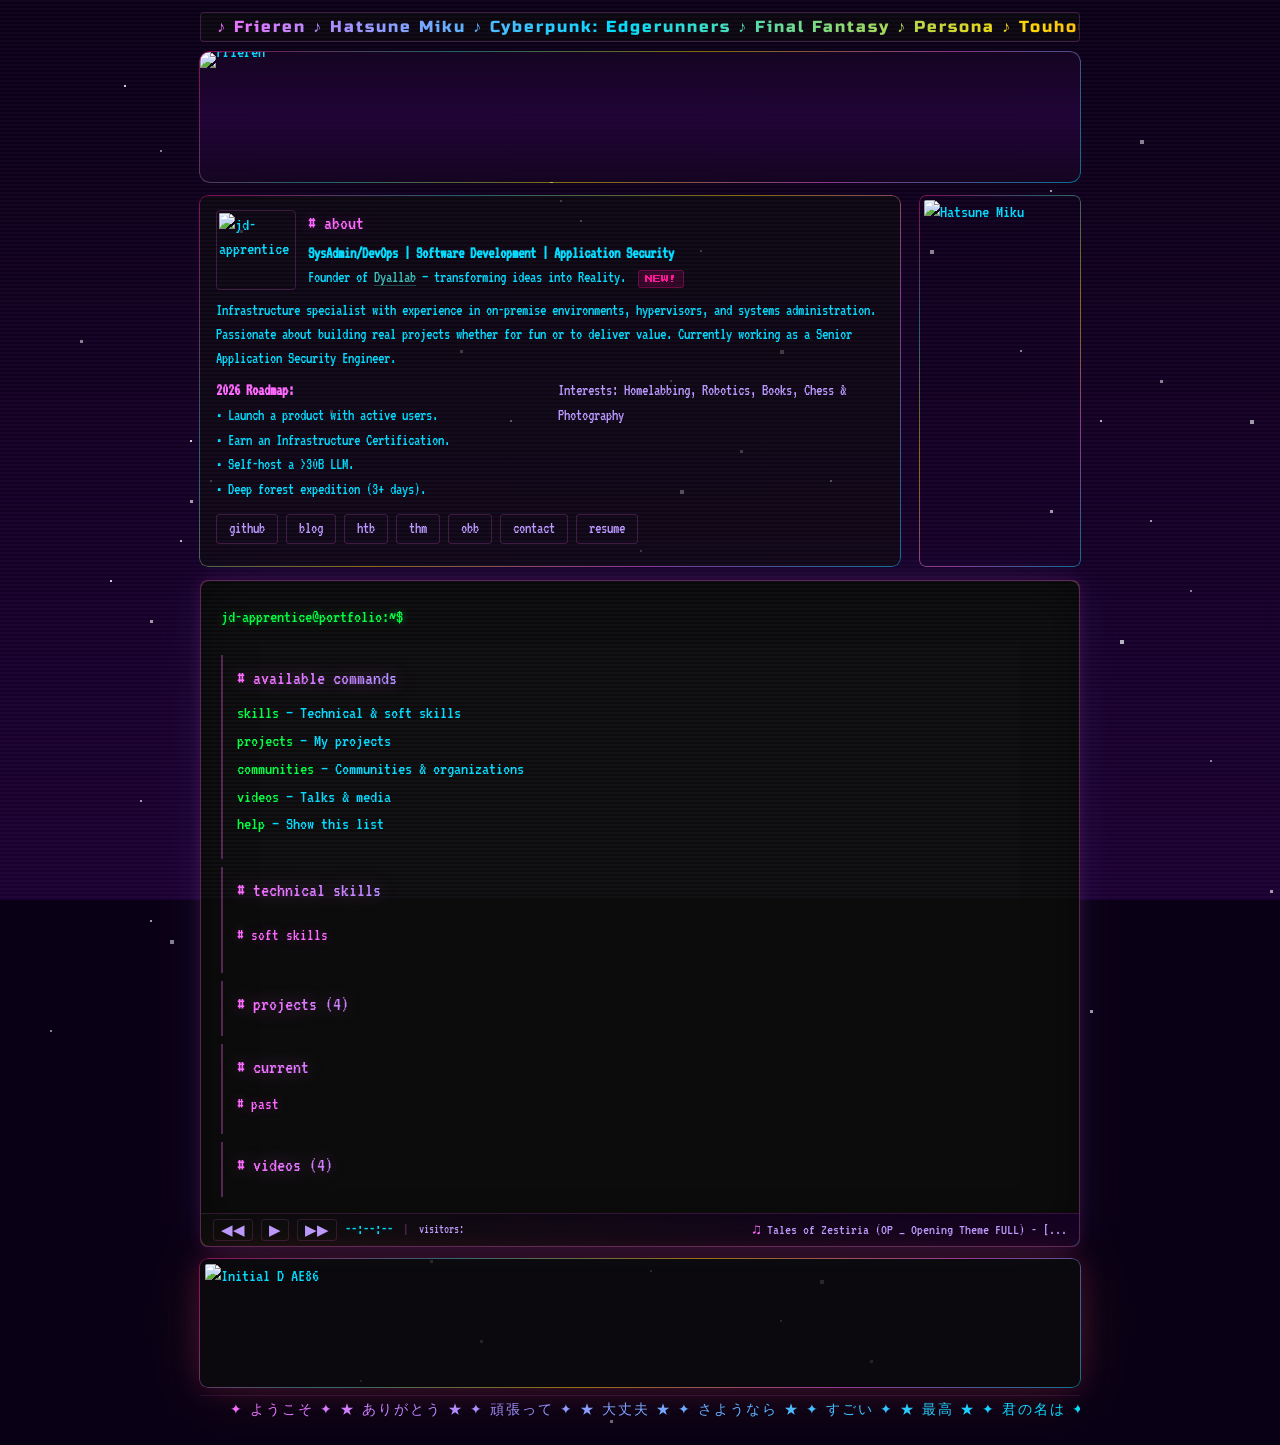
==== index.html @ f9188c9f "Update project statuses and icons in index.html" ====
<!doctype html>
<html lang="en">
    <head>
        <meta charset="UTF-8" />
        <meta name="viewport" content="width=device-width, initial-scale=1.0" />
        <meta
            name="description"
            content="From La Plata, Argentina. In the field of infraestructure and automation, building day by day useful and interesting things either for fun and professionally. I am currently working with devops culture. Homelabs, linux, finance, chess and anime."
        />
        <meta
            name="keywords"
            content="jd-apprentice, jonathan dyallo, devops, sre, homelab, pentesting"
        />
        <meta name="author" content="jd-apprentice" />
        <meta
            property="og:title"
            content="jd-apprentice - homelab enthusiast"
        />
        <meta
            property="og:description"
            content="From La Plata, Argentina. In the field of infraestructure and automation, building day by day useful and interesting things either for fun and professionally."
        />
        <meta
            property="og:image"
            content="https://avatars.githubusercontent.com/u/68082746?s=400&u=91d9f39e5c3715d8b3ef4bce134a346bbbe95150&v=4"
        />
        <meta property="og:url" content="https://jonathan.com.ar/" />
        <meta property="og:type" content="website" />
        <title>jd-apprentice@portfolio:~$ ★ 90s ANIME TERMINAL ★</title>
        <link
            href="https://fonts.googleapis.com/css2?family=VT323&family=Russo+One&family=Press+Start+2P&display=swap"
            rel="stylesheet"
        />
        <script
            defer
            src="https://unpkg.com/alpinejs@3.x.x/dist/cdn.min.js"
        ></script>
        <style>
            /* ═══════════════════════════════════════════════════
       90s ANIME TERMINAL — DESIGN TOKENS & RESET
       ═══════════════════════════════════════════════════ */
            :root {
                --bg-deep: #0a0015;
                --bg-mid: #150025;
                --bg-term: #0c0c0c;
                --cyan: #00ddff;
                --pink: #ff69ff;
                --gold: #ffd700;
                --teal: #39c5bb;
                --hotpink: #ff1493;
                --green: #00ff41;
                --soft-purple: #bb99ff;
                --light: #f0e6ff;
                --neon-shadow:
                    0 0 10px rgba(0, 221, 255, 0.15),
                    0 0 30px rgba(255, 105, 255, 0.08);
                --border-neon: 1px solid rgba(255, 105, 255, 0.25);
            }

            *,
            *::before,
            *::after {
                box-sizing: border-box;
                margin: 0;
                padding: 0;
            }

            /* ═══════════════════════════════════════════════════
       BODY — Deep space gradient + 90s cursor
       ═══════════════════════════════════════════════════ */
            body {
                background: var(--bg-deep);
                color: var(--cyan);
                font-family: "VT323", "Courier New", monospace;
                font-size: 18px;
                line-height: 1.35;
                min-height: 100vh;
                display: flex;
                flex-direction: column;
                align-items: center;
                padding: 12px 16px 20px;
                overflow-x: hidden;
                text-rendering: optimizeSpeed;
                cursor: auto;
            }

            /* ═══════════════════════════════════════════════════
       STARFIELD — 3 layers of twinkling stars
       Uses box-shadow technique + CSS animation
       ═══════════════════════════════════════════════════ */
            .bg-stars {
                position: fixed;
                inset: 0;
                z-index: 0;
                pointer-events: none;
                background: linear-gradient(
                    180deg,
                    #0a0015 0%,
                    #120020 40%,
                    #1a0030 100%
                );
            }

            .star-layer {
                position: absolute;
                inset: 0;
                will-change: transform;
            }

            #stars {
                width: 2px;
                height: 2px;
                background: transparent;
                box-shadow:
                    124px 85px rgba(255, 255, 255, 0.8),
                    580px 220px rgba(255, 255, 255, 0.6),
                    940px 140px rgba(255, 255, 255, 0.7),
                    210px 480px rgba(255, 255, 255, 0.5),
                    760px 610px rgba(255, 255, 255, 0.6),
                    340px 780px rgba(255, 255, 255, 0.7),
                    1020px 350px rgba(255, 255, 255, 0.5),
                    150px 920px rgba(255, 255, 255, 0.6),
                    620px 1050px rgba(255, 255, 255, 0.7),
                    880px 890px rgba(255, 255, 255, 0.5),
                    440px 170px rgba(255, 255, 255, 0.8),
                    1150px 520px rgba(255, 255, 255, 0.6),
                    290px 650px rgba(255, 255, 255, 0.7),
                    700px 250px rgba(255, 255, 255, 0.5),
                    510px 420px rgba(255, 255, 255, 0.8),
                    400px 1120px rgba(255, 255, 255, 0.5),
                    960px 730px rgba(255, 255, 255, 0.6),
                    180px 540px rgba(255, 255, 255, 0.7),
                    670px 380px rgba(255, 255, 255, 0.5),
                    1050px 190px rgba(255, 255, 255, 0.6),
                    830px 480px rgba(255, 255, 255, 0.7),
                    260px 100px rgba(255, 255, 255, 0.5),
                    1300px 310px rgba(255, 255, 255, 0.8),
                    50px 1030px rgba(255, 255, 255, 0.5),
                    780px 1320px rgba(255, 255, 255, 0.6),
                    430px 750px rgba(255, 255, 255, 0.7),
                    1190px 590px rgba(255, 255, 255, 0.5),
                    540px 960px rgba(255, 255, 255, 0.6),
                    910px 120px rgba(255, 255, 255, 0.7),
                    360px 1380px rgba(255, 255, 255, 0.5),
                    1450px 240px rgba(255, 255, 255, 0.6),
                    110px 580px rgba(255, 255, 255, 0.8),
                    990px 850px rgba(255, 255, 255, 0.5),
                    650px 1270px rgba(255, 255, 255, 0.6),
                    460px 310px rgba(255, 255, 255, 0.7),
                    720px 1160px rgba(255, 255, 255, 0.5),
                    1380px 430px rgba(255, 255, 255, 0.6),
                    190px 440px rgba(255, 255, 255, 0.8),
                    1210px 760px rgba(255, 255, 255, 0.5),
                    310px 1240px rgba(255, 255, 255, 0.7),
                    810px 640px rgba(255, 255, 255, 0.6),
                    160px 150px rgba(255, 255, 255, 0.5),
                    1520px 500px rgba(255, 255, 255, 0.7),
                    560px 200px rgba(255, 255, 255, 0.5),
                    140px 800px rgba(255, 255, 255, 0.6),
                    1100px 420px rgba(255, 255, 255, 0.7),
                    640px 550px rgba(255, 255, 255, 0.5),
                    370px 1450px rgba(255, 255, 255, 0.6),
                    1780px 320px rgba(255, 255, 255, 0.5),
                    1630px 610px rgba(255, 255, 255, 0.6);
                animation: twinkle1 6s ease-in-out infinite alternate;
            }

            #stars2 {
                width: 3px;
                height: 3px;
                background: transparent;
                box-shadow:
                    460px 350px rgba(255, 255, 255, 0.5),
                    890px 120px rgba(255, 255, 255, 0.4),
                    150px 620px rgba(255, 255, 255, 0.6),
                    740px 450px rgba(255, 255, 255, 0.5),
                    1280px 280px rgba(255, 255, 255, 0.4),
                    390px 880px rgba(255, 255, 255, 0.5),
                    1050px 510px rgba(255, 255, 255, 0.6),
                    220px 1080px rgba(255, 255, 255, 0.4),
                    680px 960px rgba(255, 255, 255, 0.5),
                    550px 180px rgba(255, 255, 255, 0.6),
                    1350px 650px rgba(255, 255, 255, 0.4),
                    80px 340px rgba(255, 255, 255, 0.5),
                    430px 1260px rgba(255, 255, 255, 0.6),
                    970px 830px rgba(255, 255, 255, 0.4),
                    740px 1180px rgba(255, 255, 255, 0.5),
                    190px 500px rgba(255, 255, 255, 0.6),
                    520px 720px rgba(255, 255, 255, 0.4),
                    1160px 380px rgba(255, 255, 255, 0.5),
                    310px 1540px rgba(255, 255, 255, 0.6),
                    690px 1640px rgba(255, 255, 255, 0.4),
                    870px 1360px rgba(255, 255, 255, 0.5),
                    1270px 890px rgba(255, 255, 255, 0.6),
                    240px 230px rgba(255, 255, 255, 0.4),
                    1410px 720px rgba(255, 255, 255, 0.5),
                    1090px 1010px rgba(255, 255, 255, 0.6),
                    610px 1420px rgba(255, 255, 255, 0.4),
                    330px 410px rgba(255, 255, 255, 0.5),
                    1570px 180px rgba(255, 255, 255, 0.6),
                    1020px 680px rgba(255, 255, 255, 0.4),
                    480px 1340px rgba(255, 255, 255, 0.5);
                animation: twinkle2 8s ease-in-out infinite alternate;
            }

            #stars3 {
                width: 4px;
                height: 4px;
                background: transparent;
                box-shadow:
                    680px 490px rgba(255, 255, 255, 0.7),
                    250px 820px rgba(255, 255, 255, 0.6),
                    930px 250px rgba(255, 255, 255, 0.5),
                    1120px 640px rgba(255, 255, 255, 0.7),
                    380px 1150px rgba(255, 255, 255, 0.6),
                    780px 350px rgba(255, 255, 255, 0.5),
                    560px 750px rgba(255, 255, 255, 0.7),
                    1250px 420px rgba(255, 255, 255, 0.6),
                    170px 940px rgba(255, 255, 255, 0.5),
                    1440px 680px rgba(255, 255, 255, 0.7),
                    500px 140px rgba(255, 255, 255, 0.6),
                    1060px 920px rgba(255, 255, 255, 0.5),
                    330px 1640px rgba(255, 255, 255, 0.7),
                    820px 1280px rgba(255, 255, 255, 0.6),
                    1360px 540px rgba(255, 255, 255, 0.5),
                    440px 640px rgba(255, 255, 255, 0.7),
                    1650px 280px rgba(255, 255, 255, 0.6),
                    1140px 140px rgba(255, 255, 255, 0.5),
                    720px 1070px rgba(255, 255, 255, 0.7),
                    980px 1520px rgba(255, 255, 255, 0.6);
                animation: twinkle3 4s ease-in-out infinite alternate;
            }

            @keyframes twinkle1 {
                0% {
                    opacity: 0.5;
                }
                50% {
                    opacity: 0.9;
                }
                100% {
                    opacity: 0.6;
                }
            }
            @keyframes twinkle2 {
                0% {
                    opacity: 0.4;
                }
                40% {
                    opacity: 1;
                }
                100% {
                    opacity: 0.5;
                }
            }
            @keyframes twinkle3 {
                0% {
                    opacity: 0.6;
                }
                60% {
                    opacity: 0.3;
                }
                100% {
                    opacity: 0.9;
                }
            }

            /* ═══════════════════════════════════════════════════
       SCANLINES overlay (kept from original, purple-tinted)
       ═══════════════════════════════════════════════════ */
            body::after {
                content: "";
                position: fixed;
                inset: 0;
                background: repeating-linear-gradient(
                    0deg,
                    transparent,
                    transparent 2px,
                    rgba(187, 153, 255, 0.035) 2px,
                    rgba(187, 153, 255, 0.035) 4px
                );
                pointer-events: none;
                z-index: 999;
            }

            /* CRT flicker (kept) */
            @keyframes flicker {
                0% {
                    opacity: 0.97;
                }
                5% {
                    opacity: 1;
                }
                10% {
                    opacity: 0.98;
                }
                15% {
                    opacity: 1;
                }
                20% {
                    opacity: 0.97;
                }
                50% {
                    opacity: 1;
                }
                80% {
                    opacity: 0.98;
                }
                90% {
                    opacity: 1;
                }
                100% {
                    opacity: 0.97;
                }
            }

            /* ═══════════════════════════════════════════════════
       RETRO CONSTRUCTION BANNER
       ═══════════════════════════════════════════════════ */
            .construction-banner {
                position: relative;
                z-index: 10;
                width: 100%;
                max-width: 880px;
                margin: 0 auto 8px;
                padding: 8px 16px;
                background: repeating-linear-gradient(
                    45deg,
                    #111 0px,
                    #111 10px,
                    #ffd700 10px,
                    #ffd700 20px
                );
                text-align: center;
                border: 2px solid #ff1493;
                border-radius: 4px;
                font-family: "Press Start 2P", monospace;
                font-size: 10px;
                color: #fff;
                text-shadow: 0 0 8px rgba(255, 255, 255, 0.6);
                letter-spacing: 4px;
                box-shadow: 0 0 20px rgba(255, 20, 147, 0.3);
                overflow: hidden;
            }
            .construction-banner span {
                display: inline-block;
                animation: bannerPulse 1.5s ease-in-out infinite;
            }
            .construction-banner .spinner {
                display: inline-block;
                animation: spin 2s linear infinite;
                margin-right: 4px;
            }
            @keyframes spin {
                to {
                    transform: rotate(360deg);
                }
            }
            @keyframes bannerPulse {
                0%,
                100% {
                    opacity: 1;
                }
                50% {
                    opacity: 0.7;
                }
            }

            /* ═══════════════════════════════════════════════════
       MARQUEE — CSS scrolling text (no deprecated marquee tag)
       ═══════════════════════════════════════════════════ */
            .marquee-wrap {
                position: relative;
                z-index: 10;
                width: 100%;
                max-width: 880px;
                margin: 0 auto 10px;
                overflow: hidden;
                background: rgba(12, 12, 12, 0.6);
                border: 1px solid rgba(255, 105, 255, 0.2);
                border-radius: 4px;
                padding: 4px 0;
                height: 30px;
                display: flex;
                align-items: center;
            }
            .marquee-track {
                display: flex;
                white-space: nowrap;
                animation: marqueeScroll 35s linear infinite;
            }
            .marquee-track:hover {
                animation-play-state: paused;
            }
            .marquee-text {
                padding: 0 16px;
                font-family: "Russo One", sans-serif;
                font-size: 16px;
                letter-spacing: 2px;
                background: linear-gradient(
                    90deg,
                    #ff69ff,
                    #00ddff,
                    #ffd700,
                    #ff1493,
                    #39c5bb,
                    #ff69ff
                );
                background-size: 200% auto;
                -webkit-background-clip: text;
                -webkit-text-fill-color: transparent;
                background-clip: text;
                animation: rainbowShift 6s linear infinite;
            }
            @keyframes marqueeScroll {
                0% {
                    transform: translateX(0);
                }
                100% {
                    transform: translateX(-50%);
                }
            }
            @keyframes rainbowShift {
                to {
                    background-position: 200% center;
                }
            }

            /* ═══════════════════════════════════════════════════
       TERMINAL WRAPPER — flex row with character sidebars
       ═══════════════════════════════════════════════════ */
            .terminal-wrapper {
                position: relative;
                z-index: 10;
                display: flex;
                justify-content: center;
                align-items: flex-start;
                gap: 16px;
                width: 100%;
                max-width: 1200px;
                margin: 0 auto;
            }

            /* ── Character side decorations ── */
            .char-side {
                flex: 0 0 auto;
                display: flex;
                flex-direction: column;
                align-items: center;
                gap: 8px;
                padding-top: 50px;
                width: 130px;
            }
            .char-frame {
                border: 2px solid transparent;
                border-image: linear-gradient(135deg, #ff1493, #ffd700, #39c5bb)
                    1;
                padding: 4px;
                background: rgba(12, 12, 12, 0.85);
                box-shadow:
                    0 0 24px rgba(255, 105, 255, 0.25),
                    0 0 60px rgba(0, 221, 255, 0.1);
                border-radius: 4px;
                transition: box-shadow 0.4s ease;
            }
            .char-frame:hover {
                box-shadow:
                    0 0 40px rgba(255, 105, 255, 0.45),
                    0 0 80px rgba(0, 221, 255, 0.2);
            }
            .char-frame img {
                display: block;
                width: 120px;
                height: auto;
                image-rendering: pixelated;
            }
            .char-label {
                color: var(--soft-purple);
                font-family: "Press Start 2P", monospace;
                font-size: 8px;
                text-align: center;
                text-shadow: 0 0 10px rgba(187, 153, 255, 0.4);
                letter-spacing: 1px;
            }

            /* ═══════════════════════════════════════════════════
       BIG RETRO BANNER — inspired by sammwy.com
       ═══════════════════════════════════════════════════ */
            .big-banner {
                position: relative;
                z-index: 10;
                width: 100%;
                max-width: 880px;
                margin: 0 auto 14px;
                border-radius: 10px;
                padding: 0;
            }
            .big-banner::before {
                content: "";
                position: absolute;
                inset: -1px;
                border-radius: 11px;
                padding: 1px;
                background: linear-gradient(
                    135deg,
                    #ff1493,
                    #39c5bb,
                    #ffd700,
                    #ff69ff,
                    #00ddff
                );
                -webkit-mask:
                    linear-gradient(#fff 0 0) content-box,
                    linear-gradient(#fff 0 0);
                -webkit-mask-composite: xor;
                mask-composite: exclude;
                pointer-events: none;
                z-index: 998;
                opacity: 0.5;
            }
            .banner-inner {
                background: linear-gradient(
                    180deg,
                    #0f001a 0%,
                    #1a0030 50%,
                    #0f001a 100%
                );
                border-radius: 9px;
                padding: 0;
                overflow: hidden;
                position: relative;
                line-height: 0;
            }
            .banner-inner::before {
                content: "";
                position: absolute;
                inset: 0;
                background: repeating-linear-gradient(
                    0deg,
                    transparent,
                    transparent 2px,
                    rgba(255, 105, 255, 0.03) 2px,
                    rgba(255, 105, 255, 0.03) 4px
                );
                pointer-events: none;
                z-index: 1;
            }
            .banner-frieren {
                display: block;
                width: 100%;
                height: 130px;
                object-fit: cover;
                object-position: center 75%;
                image-rendering: pixelated;
            }

            /* ═══════════════════════════════════════════════════
       ABOUT + MIKU REGION — flex layout outside terminal
       ═══════════════════════════════════════════════════ */
            .about-region {
                position: relative;
                z-index: 10;
                display: flex;
                gap: 20px;
                width: 100%;
                max-width: 880px;
                margin: 0 auto 14px;
                align-items: stretch;
            }
            .about-content {
                flex: 1;
                min-width: 0;
                background: rgba(12, 12, 12, 0.6);
                border-radius: 8px;
                padding: 14px 16px;
                display: flex;
                flex-direction: column;
                gap: 8px;
                position: relative;
            }
            .about-content::before {
                content: "";
                position: absolute;
                inset: -1px;
                border-radius: 9px;
                padding: 1px;
                background: linear-gradient(
                    135deg,
                    #ff1493,
                    #39c5bb,
                    #ffd700,
                    #ff69ff,
                    #00ddff
                );
                -webkit-mask:
                    linear-gradient(#fff 0 0) content-box,
                    linear-gradient(#fff 0 0);
                -webkit-mask-composite: xor;
                mask-composite: exclude;
                pointer-events: none;
                z-index: 998;
                opacity: 0.5;
            }
            .about-header-inline {
                display: flex;
                gap: 12px;
                align-items: flex-start;
            }
            .about-avatar {
                flex-shrink: 0;
                border-radius: 4px;
                border: 1px solid rgba(255, 105, 255, 0.2);
                padding: 2px;
                image-rendering: pixelated;
            }
            .about-text-block {
                flex: 1;
                min-width: 0;
            }
            .about-heading {
                color: var(--pink);
                font-size: 20px;
                margin-bottom: 4px;
                text-shadow: 0 0 12px rgba(255, 105, 255, 0.3);
            }
            .about-sub {
                color: var(--cyan);
                line-height: 1.5;
                font-size: 16px;
            }
            .about-bio {
                color: var(--cyan);
                line-height: 1.5;
                font-size: 16px;
            }
            .about-row {
                display: flex;
                gap: 16px;
                flex-wrap: wrap;
            }
            .about-roadmap {
                flex: 1;
                min-width: 180px;
                color: var(--cyan);
                line-height: 1.55;
                font-size: 16px;
            }
            .about-interests {
                flex: 1;
                min-width: 180px;
                color: var(--soft-purple);
                line-height: 1.55;
                font-size: 16px;
            }
            .about-miku-card {
                flex: 0 0 auto;
                width: 160px;
                display: flex;
                align-items: stretch;
            }
            .miku-frame-inner {
                width: 100%;
                padding: 4px;
                background: transparent;
                border-radius: 6px;
                position: relative;
                display: flex;
            }
            .miku-frame-inner::before {
                content: "";
                position: absolute;
                inset: -1px;
                border-radius: 7px;
                padding: 1px;
                background: linear-gradient(
                    135deg,
                    #ff1493,
                    #39c5bb,
                    #ffd700,
                    #ff69ff,
                    #00ddff
                );
                -webkit-mask:
                    linear-gradient(#fff 0 0) content-box,
                    linear-gradient(#fff 0 0);
                -webkit-mask-composite: xor;
                mask-composite: exclude;
                pointer-events: none;
                z-index: 998;
                opacity: 0.5;
            }
            .miku-frame-inner img {
                display: block;
                width: 100%;
                height: 100%;
                object-fit: cover;
                image-rendering: pixelated;
                border-radius: 2px;
            }

            /* ═══════════════════════════════════════════════════
       TERMINAL WINDOW — retro app frame with neon glow
       ═══════════════════════════════════════════════════ */
            .terminal {
                width: 100%;
                max-width: 880px;
                max-height: min(92vh, 760px);
                background: var(--bg-term);
                border: 1px solid rgba(255, 105, 255, 0.3);
                border-radius: 8px;
                overflow: hidden;
                display: flex;
                flex-direction: column;
                box-shadow:
                    0 0 15px rgba(255, 20, 147, 0.15),
                    0 0 40px rgba(0, 221, 255, 0.08),
                    0 0 80px rgba(255, 105, 255, 0.05),
                    inset 0 0 50px rgba(0, 0, 0, 0.5),
                    inset 0 0 2px rgba(255, 105, 255, 0.1);
                animation: flicker 6s infinite;
                position: relative;
            }
            /* Multicolored inner border glow */
            .terminal::before {
                content: "";
                position: absolute;
                inset: -1px;
                border-radius: 9px;
                padding: 1px;
                background: linear-gradient(
                    135deg,
                    #ff1493,
                    #39c5bb,
                    #ffd700,
                    #ff69ff,
                    #00ddff
                );
                -webkit-mask:
                    linear-gradient(#fff 0 0) content-box,
                    linear-gradient(#fff 0 0);
                -webkit-mask-composite: xor;
                mask-composite: exclude;
                pointer-events: none;
                z-index: 998;
                opacity: 0.5;
            }

            /* ═══════════════════════════════════════════════════
       TITLE BAR — Rainbow gradient + colored dots
       ═══════════════════════════════════════════════════ */
            .titlebar {
                background: linear-gradient(
                    90deg,
                    #ff1493,
                    #d435a0,
                    #39c5bb,
                    #ffd700
                );
                padding: 5px 12px;
                display: flex;
                align-items: center;
                gap: 10px;
                border-bottom: 1px solid rgba(255, 255, 255, 0.15);
                flex-shrink: 0;
                user-select: none;
                min-height: 32px;
            }
            .titlebar-dots {
                display: flex;
                gap: 6px;
            }
            .titlebar-dot {
                width: 10px;
                height: 10px;
                border-radius: 50%;
                border: 1px solid rgba(255, 255, 255, 0.3);
            }
            .titlebar-dot.red {
                background: #ff3b30;
                border-color: #ff6b6b;
                box-shadow: 0 0 4px rgba(255, 59, 48, 0.6);
            }
            .titlebar-dot.yellow {
                background: #ffd700;
                border-color: #fff176;
                box-shadow: 0 0 4px rgba(255, 215, 0, 0.6);
            }
            .titlebar-dot.green {
                background: #34c759;
                border-color: #69db7c;
                box-shadow: 0 0 4px rgba(52, 199, 89, 0.6);
            }
            .titlebar-text {
                flex: 1;
                font-family: "Russo One", sans-serif;
                font-size: 14px;
                letter-spacing: 1px;
                color: transparent;
                background: linear-gradient(
                    90deg,
                    #fff,
                    #fff176,
                    #fff,
                    #e0e0ff
                );
                background-size: 200% auto;
                -webkit-background-clip: text;
                -webkit-text-fill-color: transparent;
                background-clip: text;
                animation: rainbowShift 4s linear infinite;
                overflow: hidden;
                white-space: nowrap;
                text-overflow: ellipsis;
            }

            /* ═══════════════════════════════════════════════════
       SCREEN — scrollable content area
       ═══════════════════════════════════════════════════ */
            .screen {
                flex: 1;
                overflow-y: auto;
                padding: 18px 20px 12px;
                scrollbar-width: thin;
                scrollbar-color: rgba(255, 105, 255, 0.2) transparent;
            }
            .screen::-webkit-scrollbar {
                width: 6px;
            }
            .screen::-webkit-scrollbar-track {
                background: transparent;
            }
            .screen::-webkit-scrollbar-thumb {
                background: rgba(255, 105, 255, 0.25);
                border-radius: 3px;
            }

            /* ═══════════════════════════════════════════════════
       TYPOGRAPHY — neon colors throughout
       ═══════════════════════════════════════════════════ */
            a {
                color: var(--teal);
                text-decoration: underline;
                text-underline-offset: 3px;
                text-decoration-color: rgba(57, 197, 187, 0.3);
                transition:
                    color 0.15s,
                    text-decoration-color 0.15s;
            }
            a:hover {
                color: var(--cyan);
                text-decoration-color: var(--cyan);
            }

            /* ── PROMPT ── */
            .prompt-line {
                display: flex;
                align-items: center;
                gap: 4px;
                color: var(--soft-purple);
                font-size: 18px;
                margin: 6px 0;
            }
            .prompt-line .prompt {
                color: var(--green);
                text-shadow: 0 0 8px rgba(0, 255, 65, 0.4);
            }
            .prompt-line .cmd {
                color: var(--cyan);
            }
            .terminal-input {
                flex: 1;
                background: transparent;
                border: none;
                outline: none;
                color: var(--cyan);
                font-family: inherit;
                font-size: inherit;
                line-height: inherit;
                padding: 0;
                margin: 0;
                caret-color: var(--cyan);
                min-width: 20px;
            }
            .terminal-input::selection {
                background: rgba(0, 221, 255, 0.3);
                color: var(--light);
            }

            /* ═══════════════════════════════════════════════════
       COMMANDS GRID
       ═══════════════════════════════════════════════════ */
            .cmd-grid {
                display: grid;
                grid-template-columns: repeat(auto-fill, minmax(200px, 1fr));
                gap: 6px;
                margin: 10px 0 16px;
            }
            .cmd-btn {
                background: transparent;
                border: 1px solid rgba(255, 105, 255, 0.15);
                color: var(--soft-purple);
                font-family: inherit;
                font-size: 17px;
                padding: 6px 12px;
                text-align: left;
                cursor: pointer;
                transition:
                    background 0.15s,
                    color 0.15s,
                    border-color 0.15s,
                    box-shadow 0.15s;
                border-radius: 3px;
            }
            .cmd-btn:hover,
            .cmd-btn.active {
                background: rgba(255, 105, 255, 0.08);
                color: var(--cyan);
                border-color: rgba(0, 221, 255, 0.4);
                box-shadow: 0 0 12px rgba(0, 221, 255, 0.1);
            }
            .cmd-btn .prompt {
                color: var(--green);
            }
            .cmd-btn .name {
                color: var(--pink);
            }

            /* ═══════════════════════════════════════════════════
       SECTION OUTPUT
       ═══════════════════════════════════════════════════ */
            .output {
                margin: 8px 0 4px;
                padding: 10px 14px;
                border-left: 2px solid rgba(255, 105, 255, 0.3);
            }
            .output-title {
                color: var(--pink);
                font-size: 20px;
                margin-bottom: 8px;
                text-shadow: 0 0 12px rgba(255, 105, 255, 0.3);
            }
            .output-text {
                color: var(--cyan);
                line-height: 1.55;
                margin-bottom: 10px;
            }

            /* ── persistent about header ── */
            .about-header {
                display: flex;
                gap: 16px;
                align-items: flex-start;
                margin-bottom: 4px;
            }
            .about-body {
                flex: 1;
                min-width: 0;
            }
            .about-body .output-title {
                margin-top: 0;
            }
            .about-body .output-text {
                margin-bottom: 0;
            }

            /* ── profile pic ── */
            .profile-pic {
                flex-shrink: 0;
                border: 1px solid rgba(255, 105, 255, 0.25);
                border-radius: 4px;
                padding: 3px;
                box-shadow: 0 0 15px rgba(255, 105, 255, 0.15);
            }
            .profile-pic img {
                display: block;
                width: 96px;
                height: 96px;
                border-radius: 2px;
                image-rendering: pixelated;
            }

            /* ── 90s retro divider ── */
            .separator {
                height: 1px;
                background: linear-gradient(
                    90deg,
                    transparent,
                    var(--pink),
                    var(--cyan),
                    var(--gold),
                    var(--pink),
                    transparent
                );
                margin: 14px 0 8px;
                border: none;
            }
            /* Additional thick retro divider for extra 90s feel */
            .divider-90s {
                height: 4px;
                background: linear-gradient(
                    90deg,
                    var(--hotpink),
                    var(--teal),
                    var(--gold),
                    var(--hotpink)
                );
                margin: 16px 0 10px;
                border: none;
                border-radius: 2px;
                box-shadow: 0 0 10px rgba(255, 20, 147, 0.2);
            }

            /* ── skills tags ── */
            .skill-tags {
                display: flex;
                flex-wrap: wrap;
                gap: 6px;
                margin: 8px 0;
            }
            .skill-tag {
                border: 1px solid rgba(0, 221, 255, 0.2);
                padding: 2px 10px;
                color: var(--cyan);
                font-size: 16px;
                border-radius: 3px;
                transition:
                    border-color 0.2s,
                    box-shadow 0.2s;
            }
            .skill-tag:hover {
                border-color: var(--pink);
                box-shadow: 0 0 10px rgba(255, 105, 255, 0.15);
            }

            /* ── project rows ── */
            .project-row {
                display: flex;
                align-items: center;
                justify-content: space-between;
                gap: 10px;
                padding: 6px 10px;
                border-bottom: 1px solid rgba(255, 105, 255, 0.08);
                transition: background 0.12s;
                text-decoration: none;
            }
            .project-row:hover {
                background: rgba(0, 221, 255, 0.05);
            }
            .project-row:last-child {
                border-bottom: none;
            }
            .project-row .idx {
                color: rgba(255, 105, 255, 0.4);
                min-width: 28px;
            }
            .project-row .pname {
                color: var(--teal);
                flex: 1;
            }
            .project-row .plink {
                color: var(--soft-purple);
                font-size: 15px;
            }
            .project-row:hover .plink {
                color: var(--gold);
            }

            /* ── video rows ── */
            .video-row {
                display: block;
                padding: 6px 10px;
                border-bottom: 1px solid rgba(255, 105, 255, 0.08);
                text-decoration: none;
                transition: background 0.12s;
            }
            .video-row:hover {
                background: rgba(0, 221, 255, 0.05);
            }
            .video-row .vtitle {
                color: var(--teal);
            }
            .video-row .vsource {
                color: var(--soft-purple);
                font-size: 15px;
                margin-left: 6px;
            }

            /* ── social links ── */
            .social-links {
                display: flex;
                flex-wrap: wrap;
                gap: 8px;
                margin: 8px 0;
            }
            .social-link {
                display: inline-block;
                border: 1px solid rgba(255, 105, 255, 0.2);
                padding: 3px 12px;
                color: var(--soft-purple);
                text-decoration: none;
                border-radius: 3px;
                font-size: 16px;
                transition:
                    background 0.15s,
                    color 0.15s,
                    border-color 0.15s,
                    box-shadow 0.15s;
            }
            .social-link:hover {
                background: rgba(255, 105, 255, 0.1);
                color: var(--cyan);
                border-color: rgba(0, 221, 255, 0.4);
                box-shadow: 0 0 12px rgba(0, 221, 255, 0.1);
            }

            /* ═══════════════════════════════════════════════════
       90s RETRO DECORATIONS
       ═══════════════════════════════════════════════════ */

            /* ── BLINK (classic blink) ── */
            .blink {
                animation: blinkAnim 1s step-end infinite;
            }
            @keyframes blinkAnim {
                50% {
                    opacity: 0;
                }
            }

            /* ── RAINBOW GLOW headings ── */
            .rainbow-heading {
                background: linear-gradient(
                    90deg,
                    var(--pink),
                    var(--cyan),
                    var(--gold),
                    var(--hotpink),
                    var(--teal),
                    var(--pink)
                );
                background-size: 300% auto;
                -webkit-background-clip: text;
                -webkit-text-fill-color: transparent;
                background-clip: text;
                animation: rainbowShift 4s linear infinite;
                text-shadow: none;
                filter: drop-shadow(0 0 8px rgba(255, 105, 255, 0.3));
            }

            /* ── NEW! badge ── */
            .badge-new {
                display: inline-block;
                font-family: "Press Start 2P", monospace;
                font-size: 8px;
                color: var(--hotpink);
                background: rgba(255, 20, 147, 0.12);
                padding: 2px 6px;
                border-radius: 3px;
                margin-left: 6px;
                vertical-align: middle;
                animation: blinkAnim 1s step-end infinite;
                border: 1px solid rgba(255, 20, 147, 0.3);
                text-shadow: 0 0 8px rgba(255, 20, 147, 0.4);
            }

            /* ── Spinning globe ── */
            .globe-spin {
                display: inline-block;
                animation: spin 3s linear infinite;
                font-size: 16px;
            }

            /* ── Retro footer badge ── */
            .badge-90s {
                display: inline-block;
                font-family: "Press Start 2P", monospace;
                font-size: 7px;
                padding: 3px 8px;
                border: 1px solid rgba(255, 105, 255, 0.3);
                border-radius: 3px;
                color: var(--soft-purple);
                background: rgba(12, 12, 12, 0.5);
                letter-spacing: 0.5px;
            }

            /* ═══════════════════════════════════════════════════
               ANIME QUOTES CAROUSEL
               ═══════════════════════════════════════════════════ */
            .quote-marquee {
                position: relative;
                z-index: 10;
                width: 100%;
                max-width: 880px;
                margin: 8px auto 0;
                overflow: hidden;
                padding: 6px 0;
                border-top: 1px solid rgba(255, 105, 255, 0.1);
                height: 30px;
                display: flex;
                align-items: center;
            }
            .quote-track {
                display: flex;
                white-space: nowrap;
                animation: marqueeScroll 50s linear infinite;
            }
            .quote-track:hover {
                animation-play-state: paused;
            }
            .quote-text {
                padding: 0 30px;
                font-family: "Russo One", sans-serif;
                font-size: 14px;
                letter-spacing: 2px;
                background: linear-gradient(
                    90deg,
                    #ff69ff,
                    #00ddff,
                    #ffd700,
                    #ff69ff
                );
                background-size: 200% auto;
                -webkit-background-clip: text;
                -webkit-text-fill-color: transparent;
                background-clip: text;
                animation: rainbowShift 5s linear infinite;
            }

            /* ═══════════════════════════════════════════════════
       LUCY BOTTOM BANNER
       ═══════════════════════════════════════════════════ */
            .char-bottom-area {
                position: relative;
                z-index: 10;
                width: 100%;
                max-width: 880px;
                margin: 12px auto 0;
            }
            .char-bottom-frame {
                display: flex;
                justify-content: center;
                align-items: center;
                gap: 14px;
                padding: 5px;
                background: rgba(12, 12, 12, 0.8);
                box-shadow:
                    0 0 30px rgba(255, 20, 147, 0.2),
                    0 0 60px rgba(255, 215, 0, 0.1);
                width: 100%;
                min-height: 72px;
                border-radius: 8px;
                position: relative;
            }
            .char-bottom-frame::before {
                content: "";
                position: absolute;
                inset: -1px;
                border-radius: 9px;
                padding: 1px;
                background: linear-gradient(
                    135deg,
                    #ff1493,
                    #39c5bb,
                    #ffd700,
                    #ff69ff,
                    #00ddff
                );
                -webkit-mask:
                    linear-gradient(#fff 0 0) content-box,
                    linear-gradient(#fff 0 0);
                -webkit-mask-composite: xor;
                mask-composite: exclude;
                pointer-events: none;
                z-index: 998;
                opacity: 0.5;
            }
            .char-bottom-frame img {
                display: block;
                width: 100%;
                height: 118px;
                object-fit: cover;
                object-position: center 72%;
                image-rendering: pixelated;
                border-radius: 2px;
            }
            .char-bottom-frame .globe-spin {
                font-size: 34px;
            }

            /* ═══════════════════════════════════════════════════
       FOOTER BADGE ROW
       ═══════════════════════════════════════════════════ */
            .footer-badges {
                position: relative;
                z-index: 10;
                display: flex;
                flex-wrap: wrap;
                justify-content: center;
                gap: 8px;
                margin: 14px auto 0;
                max-width: 880px;
            }

            /* ═══════════════════════════════════════════════════
       STATUS BAR — audio player + extras
       ═══════════════════════════════════════════════════ */
            .statusbar {
                flex-shrink: 0;
                background: linear-gradient(
                    90deg,
                    rgba(12, 12, 12, 0.98),
                    rgba(20, 0, 35, 0.98)
                );
                border-top: 1px solid rgba(255, 105, 255, 0.15);
                padding: 5px 12px;
                display: flex;
                align-items: center;
                justify-content: space-between;
                gap: 8px;
                font-size: 15px;
                color: var(--soft-purple);
            }
            .statusbar audio {
                display: none;
            }
            .statusbar-left {
                display: flex;
                align-items: center;
                gap: 10px;
            }
            .statusbar-center {
                display: flex;
                align-items: center;
                gap: 10px;
                font-size: 14px;
            }
            .statusbar-center .sep {
                color: rgba(255, 105, 255, 0.3);
            }
            .statusbar-right {
                flex: 1;
                min-width: 0;
                display: flex;
                justify-content: flex-end;
            }
            .statusbar-controls {
                display: flex;
                align-items: center;
                gap: 8px;
            }
            .statusbar-btn {
                background: none;
                border: 1px solid rgba(255, 105, 255, 0.15);
                color: var(--soft-purple);
                font-family: inherit;
                font-size: 15px;
                padding: 1px 7px;
                cursor: pointer;
                transition:
                    background 0.15s,
                    color 0.15s,
                    border-color 0.15s;
                border-radius: 3px;
            }
            .statusbar-btn:hover {
                background: rgba(255, 105, 255, 0.12);
                color: var(--cyan);
                border-color: rgba(0, 221, 255, 0.3);
            }
            .statusbar-song {
                color: var(--soft-purple);
                overflow: hidden;
                white-space: nowrap;
                text-overflow: ellipsis;
                text-align: right;
            }
            .statusbar-song .now-playing {
                color: var(--pink);
            }
            .statusbar-icon {
                width: auto;
                height: 32px;
                image-rendering: pixelated;
                border-radius: 3px;
                opacity: 0.85;
            }
            .clock-display {
                font-family: "VT323", monospace;
                color: var(--cyan);
                text-shadow: 0 0 6px rgba(0, 221, 255, 0.3);
                font-size: 16px;
            }
            .visitor-counter-label {
                color: var(--soft-purple);
                font-size: 13px;
            }

            /* ═══════════════════════════════════════════════════
       TRANSITIONS
       ═══════════════════════════════════════════════════ */
            .fade-enter {
                animation: fadeIn 0.25s ease-out;
            }
            @keyframes fadeIn {
                from {
                    opacity: 0;
                    transform: translateY(4px);
                }
                to {
                    opacity: 1;
                    transform: translateY(0);
                }
            }

            /* ═══════════════════════════════════════════════════
       RESPONSIVE
       ═══════════════════════════════════════════════════ */
            @media (max-width: 900px) {
                .char-side {
                    display: none;
                }
            }
            @media (max-width: 640px) {
                body {
                    padding: 0;
                }
                .marquee-wrap {
                    border-radius: 0;
                    height: 26px;
                }
                .marquee-text {
                    font-size: 13px;
                }
                .terminal {
                    max-width: 100%;
                    max-height: 100vh;
                    border-radius: 0;
                    border: none;
                }
                .terminal::before {
                    display: none;
                }
                .screen {
                    padding: 14px 14px 10px;
                }
                .about-header {
                    flex-direction: column;
                    align-items: center;
                    text-align: center;
                }
                .profile-pic img {
                    width: 72px;
                    height: 72px;
                }
                .cmd-grid {
                    grid-template-columns: 1fr 1fr;
                }
                .statusbar {
                    font-size: 13px;
                    padding: 4px 8px;
                    flex-wrap: wrap;
                    gap: 4px;
                }
                .statusbar-center {
                    font-size: 12px;
                }
                .titlebar-text {
                    font-size: 12px;
                }
                .prompt-line {
                    font-size: 16px;
                }
                .about-region {
                    flex-direction: column;
                    gap: 12px;
                }
                .about-miku-card {
                    width: 100%;
                    max-width: 280px;
                    margin: 0 auto;
                }
                .about-row {
                    flex-direction: column;
                    gap: 8px;
                }
                .about-header-inline {
                    flex-direction: column;
                    align-items: center;
                    text-align: center;
                }
                .char-bottom-area {
                    margin-top: 8px;
                }
                .char-bottom-frame {
                    padding: 4px;
                    gap: 8px;
                    min-height: 52px;
                }
                .char-bottom-frame img {
                    height: 68px;
                }
                .footer-badges {
                    gap: 4px;
                }
                .badge-90s {
                    font-size: 6px;
                    padding: 2px 5px;
                }
                .quote-carousel {
                    font-size: 10px;
                    padding: 4px 0;
                }
            }
        </style>
    </head>

    <body>
        <!-- ═══ STARFIELD LAYERS ═══ -->
        <div class="bg-stars">
            <div class="star-layer" id="stars"></div>
            <div class="star-layer" id="stars2"></div>
            <div class="star-layer" id="stars3"></div>
        </div>

        <!-- ═══ MARQUEE ═══ -->
        <div class="marquee-wrap">
            <div class="marquee-track">
                <span class="marquee-text"
                    >♪ Frieren ♪ Hatsune Miku ♪ Cyberpunk: Edgerunners ♪ Final
                    Fantasy ♪ Persona ♪ Touhou ♪ Pokemon ♪</span
                >
                <span class="marquee-text"
                    >♪ Frieren ♪ Hatsune Miku ♪ Initial D ♪ Final Fantasy ♪
                    Persona ♪ Touhou ♪ Pokemon ♪</span
                >
            </div>
        </div>

        <!-- ═══ BIG RETRO BANNER (full-bleed Frieren) ═══ -->
        <div class="big-banner">
            <div class="banner-inner">
                <img
                    src="assets/frieren-pixel.gif"
                    alt="Frieren"
                    class="banner-frieren"
                />
            </div>
        </div>

        <!-- ═══ ABOUT + MIKU REGION ═══ -->
        <div class="about-region">
            <div class="about-content">
                <div class="about-header-inline">
                    <img
                        src="https://avatars.githubusercontent.com/u/68082746?s=400&u=91d9f39e5c3715d8b3ef4bce134a346bbbe95150&v=4"
                        alt="jd-apprentice"
                        width="80"
                        height="80"
                        class="about-avatar"
                    />
                    <div class="about-text-block">
                        <div class="about-heading"># about</div>
                        <div class="about-sub">
                            <strong style="color: var(--cyan)"
                                >SysAdmin/DevOps | Software Development |
                                Application Security</strong
                            ><br />
                            Founder of
                            <a
                                href="https://dyallab.com.ar"
                                target="_blank"
                                rel="noopener"
                                >Dyallab</a
                            >
                            — transforming ideas into Reality.
                            <span class="badge-new">NEW!</span>
                        </div>
                    </div>
                </div>
                <div class="about-bio">
                    Infrastructure specialist with experience in on-premise
                    environments, hypervisors, and systems administration.
                    Passionate about building real projects whether for fun or
                    to deliver value. Currently working as a Senior Application
                    Security Engineer.
                </div>
                <div class="about-row">
                    <div class="about-roadmap">
                        <span style="color: var(--pink); font-weight: bold"
                            >2026 Roadmap:</span
                        ><br />
                        • Launch a product with active users.<br />
                        • Earn an Infrastructure Certification.<br />
                        • Self-host a &gt;30B LLM.<br />
                        • Deep forest expedition (3+ days).
                    </div>
                    <div class="about-interests">
                        <span style="color: var(--soft-purple)"
                            >Interests:</span
                        >
                        Homelabbing, Robotics, Books, Chess &amp; Photography
                    </div>
                </div>
                <div class="social-links" style="margin-top: 4px">
                    <a
                        class="social-link"
                        href="https://github.com/jd-apprentice"
                        target="_blank"
                        rel="noopener"
                        >github</a
                    >
                    <a
                        class="social-link"
                        href="https://blog.jonathan.com.ar/"
                        target="_blank"
                        rel="noopener"
                        >blog</a
                    >
                    <a
                        class="social-link"
                        href="https://app.hackthebox.com/users/834305"
                        target="_blank"
                        rel="noopener"
                        >htb</a
                    >
                    <a
                        class="social-link"
                        href="https://tryhackme.com/p/jd.apprentice"
                        target="_blank"
                        rel="noopener"
                        >thm</a
                    >
                    <a
                        class="social-link"
                        href="https://www.openbugbounty.org/researchers/dyallo/"
                        target="_blank"
                        rel="noopener"
                        >obb</a
                    >
                    <a
                        class="social-link"
                        href="mailto:contacto@jonathan.com.ar"
                        >contact</a
                    >
                    <a
                        class="social-link"
                        href="./assets/Resume.pdf"
                        target="_blank"
                        rel="noopener"
                        >resume</a
                    >
                </div>
            </div>
            <div class="about-miku-card">
                <div class="miku-frame-inner">
                    <img src="assets/miku-v2.gif" alt="Hatsune Miku" />
                </div>
            </div>
        </div>

        <!-- ═══ TERMINAL ═══ -->
        <div class="terminal">
            <!-- ─── SCREEN ─── -->
            <div
                class="screen"
                x-data="portfolio()"
                @click="focusInput($event)"
            >
                <!-- PROMPT (always visible) -->
                <div class="prompt-line">
                    <span class="prompt">jd-apprentice@portfolio:~$</span>
                    <input
                        class="terminal-input"
                        type="text"
                        x-model="commandInput"
                        @keydown.enter="handleCommand"
                        @keydown="handleKeydown"
                        x-ref="terminalInput"
                        autocomplete="off"
                        spellcheck="false"
                    />
                </div>

                <!-- COMMAND BUTTONS -->
                <div class="cmd-grid">
                    <template
                        x-for="cmd in ['skills','projects','communities','videos','help']"
                        :key="cmd"
                    >
                        <button
                            class="cmd-btn"
                            :class="{ active: activeSection === cmd }"
                            @click="runCommand(cmd)"
                            x-text="'$ ' + cmd"
                        ></button>
                    </template>
                </div>

                <!-- ─── HELP ─── -->
                <div
                    class="output fade-enter"
                    x-show="activeSection === 'help' || !activeSection"
                >
                    <div class="output-title rainbow-heading">
                        # available commands
                    </div>
                    <div class="output-text">
                        <span style="color: var(--green)">skills</span> —
                        Technical &amp; soft skills<br />
                        <span style="color: var(--green)">projects</span> — My
                        projects<br />
                        <span style="color: var(--green)">communities</span> —
                        Communities &amp; organizations<br />
                        <span style="color: var(--green)">videos</span> — Talks
                        &amp; media<br />
                        <span style="color: var(--green)">help</span> — Show
                        this list<br />
                    </div>
                </div>

                <!-- ─── SKILLS ─── -->
                <div
                    class="output fade-enter"
                    x-show="activeSection === 'skills'"
                >
                    <div class="output-title rainbow-heading">
                        # technical skills
                    </div>
                    <div class="skill-tags">
                        <template x-for="skill in skills" :key="skill">
                            <span class="skill-tag" x-text="skill"></span>
                        </template>
                    </div>
                    <div
                        class="output-title"
                        style="font-size: 17px; margin-top: 12px"
                    >
                        # soft skills
                    </div>
                    <div class="skill-tags">
                        <template x-for="skill in softSkills" :key="skill">
                            <span class="skill-tag" x-text="skill"></span>
                        </template>
                    </div>
                </div>

                <!-- ─── PROJECTS ─── -->
                <div
                    class="output fade-enter"
                    x-show="activeSection === 'projects'"
                >
                    <div class="output-title rainbow-heading">
                        # projects (4)
                    </div>
                    <div>
                        <template
                            x-for="(project, index) in projects"
                            :key="project.name"
                        >
                            <a
                                class="project-row"
                                :href="project.url"
                                target="_blank"
                                rel="noopener"
                            >
                                <span
                                    class="idx"
                                    x-text="String(index + 1).padStart(2, '0')"
                                ></span>
                                <span class="pname">
                                    <span x-text="project.name"></span>
                                    <span
                                        style="
                                            color: var(--soft-purple);
                                            font-size: 15px;
                                        "
                                        x-text="'(' + project.desc + ')'"
                                    ></span>
                                </span>
                                <span
                                    class="plink"
                                    x-text="project.statusIcon + ' ' + project.status"
                                ></span>
                            </a>
                        </template>
                    </div>
                </div>

                <!-- ─── COMMUNITIES ─── -->
                <div
                    class="output fade-enter"
                    x-show="activeSection === 'communities'"
                >
                    <div class="output-title rainbow-heading"># current</div>
                    <div>
                        <template
                            x-for="org in communities.current"
                            :key="org.name"
                        >
                            <a
                                class="project-row"
                                :href="org.url"
                                target="_blank"
                                rel="noopener"
                            >
                                <span
                                    class="pname"
                                    style="color: var(--teal)"
                                    x-text="org.name"
                                ></span>
                                <span class="plink" x-text="org.role"></span>
                            </a>
                        </template>
                    </div>
                    <div
                        class="output-title"
                        style="font-size: 17px; margin-top: 12px"
                    >
                        # past
                    </div>
                    <div>
                        <template
                            x-for="org in communities.past"
                            :key="org.name"
                        >
                            <a
                                class="project-row"
                                :href="org.url"
                                target="_blank"
                                rel="noopener"
                            >
                                <span
                                    class="pname"
                                    style="color: var(--teal)"
                                    x-text="org.name"
                                ></span>
                                <span class="plink" x-text="org.role"></span>
                            </a>
                        </template>
                    </div>
                </div>

                <!-- ─── VIDEOS ─── -->
                <div
                    class="output fade-enter"
                    x-show="activeSection === 'videos'"
                >
                    <div class="output-title rainbow-heading"># videos (4)</div>
                    <div>
                        <template x-for="video in videos" :key="video.title">
                            <a
                                class="video-row"
                                :href="video.url"
                                target="_blank"
                                rel="noopener"
                            >
                                <span
                                    class="vtitle"
                                    x-text="video.title"
                                ></span>
                                <span class="vsource">↗</span>
                            </a>
                        </template>
                    </div>
                </div>
            </div>
            <!-- /.screen -->

            <!-- ─── STATUS BAR ─── -->
            <div class="statusbar">
                <div class="statusbar-left">
                    <div class="statusbar-controls">
                        <button
                            class="statusbar-btn"
                            id="prevButton"
                            title="Previous"
                        >
                            ◀◀
                        </button>
                        <button
                            class="statusbar-btn"
                            id="playPauseLabel"
                            title="Play/Pause"
                        >
                            ▶
                        </button>
                        <button
                            class="statusbar-btn"
                            id="nextButton"
                            title="Next"
                        >
                            ▶▶
                        </button>
                    </div>
                </div>
                <div class="statusbar-center">
                    <span class="clock-display" data-clock>--:--:--</span>
                    <span class="sep">|</span>
                    <span class="visitor-counter-label">visitors:</span>
                    <span data-visitor-counter></span>
                </div>
                <div class="statusbar-right">
                    <div class="statusbar-song">
                        <span class="now-playing">♫</span>
                        <span id="songName">cynthia_theme.mp3</span>
                    </div>
                </div>
                <audio id="audioPlayer" preload="auto"></audio>
            </div>
        </div>
        <!-- /.terminal -->

        <!-- ═══ LUCY BOTTOM BANNER ═══ -->
        <div class="char-bottom-area">
            <div class="char-bottom-frame">
                <img src="assets/initiald-ae86.gif" alt="Initial D AE86" />
            </div>
        </div>

        <!-- ═══ FOOTER BADGES ═══ -->

        <!-- ═══ ANIME QUOTES MARQUEE ═══ -->
        <div class="quote-marquee">
            <div class="quote-track">
                <span class="quote-text"
                    >✦ ようこそ ✦ ★ ありがとう ★ ✦ 頑張って ✦ ★ 大丈夫 ★ ✦
                    さようなら ★ ✦ すごい ✦ ★ 最高 ★ ✦ 君の名は ✦ ★ 覚悟 ✦ ✦
                    泣くな ✦ ★ 約束だ ★ ✦ 信じろ ✦</span
                >
                <span class="quote-text"
                    >✦ ようこそ ✦ ★ ありがとう ★ ✦ 頑張って ✦ ★ 大丈夫 ★ ✦
                    さようなら ★ ✦ すごい ✦ ★ 最高 ★ ✦ 君の名は ✦ ★ 覚悟 ✦ ✦
                    泣くな ✦ ★ 約束だ ★ ✦ 信じろ ✦</span
                >
            </div>
        </div>

        <!-- ═══ SCRIPTS ═══ -->
        <script src="./index.js" defer></script>
        <script>
            document.addEventListener("alpine:init", () => {
                Alpine.data("portfolio", () => ({
                    // ── state ──
                    activeSection: "",

                    // ── init (focus input without scroll) ──
                    init() {
                        this.$nextTick(() => {
                            this.$refs.terminalInput?.focus({ preventScroll: true });
                        });
                    },
                    projects: [
                        {
                            name: "Mainhost",
                            desc: "High-performance Game Hosting (Minecraft/SAMP)",
                            status: "Live",
                            statusIcon: "\uD83D\uDFE2",
                            url: "https://mainhost.dyallab.com.ar/",
                        },
                        {
                            name: "Dyabox",
                            desc: "Retro Gaming Retail & IT Hardware Solutions",
                            status: "Maintenance",
                            statusIcon: "\uD83D\uDEE0\uFE0F",
                            url: "https://dyabox.dyallab.com.ar/",
                        },
                        {
                            name: "Blog",
                            desc: "Stuff that I made goes here",
                            status: "Live",
                            statusIcon: "\uD83D\uDFE2",
                            url: "https://blog.jonathan.com.ar",
                        },
                        {
                            name: "HenKaiPan",
                            desc: "AppSec Platform",
                            status: "Live",
                            statusIcon: "\uD83D\uDFE2",
                            url: "https://henkaipan.dyallab.com.ar/",
                        },
                    ],
                    communities: {
                        current: [
                            {
                                name: "Cloud Tinkerers",
                                role: "Contributor",
                                url: "https://cloudtinkerers.com/",
                            },
                            {
                                name: "Proxmox Community Scripts",
                                role: "Contributor",
                                url: "https://community-scripts.org/",
                            },
                            {
                                name: "D1stinct",
                                role: "Contributor",
                                url: "https://www.linkedin.com/company/d1stinct/",
                            },
                        ],
                        past: [
                            {
                                name: "RustLang ES",
                                role: "Staff",
                                url: "https://rustlang-es.org/",
                            },
                            {
                                name: "Club DevOps",
                                role: "Staff",
                                url: "https://linktr.ee/clubdevops",
                            },
                            {
                                name: "Frontend Cafe",
                                role: "Mentor",
                                url: "https://frontend.cafe/",
                            },
                            {
                                name: "Sin JR No Hay SR",
                                role: "Mentor",
                                url: "https://linktr.ee/sinjrnohaysr",
                            },
                            {
                                name: "Instituto Web",
                                role: "Mentor",
                                url: "https://www.institutoweb.com.ar/",
                            },
                        ],
                    },
                    skills: [
                        "Linux",
                        "DevOps",
                        "SysAdmin",
                        "SRE",
                        "AppSec",
                        "Networking",
                        "Automation",
                        "Containers",
                        "Orchestration",
                        "Cloudflare",
                        "Monitoring",
                        "Self Hosting",
                        "System Design",
                        "Scripting",
                        "Software Development",
                        "SDLC",
                        "Arm",
                    ],
                    softSkills: [
                        "Problem Solving",
                        "Teamwork",
                        "Communication",
                        "Mentoring",
                        "Client Management",
                        "Critical Thinking",
                        "Conflict Resolution",
                        "Leadership",
                    ],
                    videos: [
                        {
                            title: "Bueno Bonito y Barato Version Open Source [ES]",
                            url: "https://www.youtube.com/watch?v=B9WX3VC9TG4",
                        },
                        {
                            title: "Hack The Box Meetup #17 [ES]",
                            url: "https://youtu.be/zxmCYEddfeU?si=qxtDAdr7eSE8m3XJ&t=4479",
                        },
                        {
                            title: "Ciclo DevOps Ajustado al Software Libre [ES]",
                            url: "https://www.youtube.com/live/AsrxMCzQGOg?si=eo9EjCA87jNl1Fuh&t=14656",
                        },
                        {
                            title: "What is Git and Github? [EN]",
                            url: "https://www.youtube.com/watch?v=yusKpPVGLWg",
                        },
                    ],

                    // ── input state ──
                    commandInput: "",
                    commandHistory: [],
                    historyIndex: -1,

                    // ── methods ──
                    runCommand(cmd) {
                        const valid = [
                            "skills",
                            "projects",
                            "communities",
                            "videos",
                            "help",
                            "clear",
                        ];
                        if (cmd === "clear") {
                            this.activeSection = "";
                        } else if (valid.includes(cmd)) {
                            this.activeSection = cmd;
                        } else {
                            this.activeSection = "help";
                        }
                        this.$nextTick(() => {
                            const input = this.$refs.terminalInput;
                            if (input) input.focus();
                        });
                    },
                    handleCommand() {
                        const cmd = this.commandInput.trim().toLowerCase();
                        if (!cmd) return;
                        this.commandHistory.push(cmd);
                        this.historyIndex = this.commandHistory.length;
                        this.runCommand(cmd);
                        this.commandInput = "";
                    },
                    focusInput(e) {
                        if (
                            e.target.tagName !== "INPUT" &&
                            e.target.tagName !== "BUTTON" &&
                            e.target.tagName !== "A"
                        ) {
                            this.$refs.terminalInput?.focus();
                        }
                    },
                    handleKeydown(e) {
                        if (e.key === "ArrowUp") {
                            e.preventDefault();
                            if (this.historyIndex > 0) {
                                this.historyIndex--;
                                this.commandInput =
                                    this.commandHistory[this.historyIndex];
                            }
                        } else if (e.key === "ArrowDown") {
                            e.preventDefault();
                            if (
                                this.historyIndex <
                                this.commandHistory.length - 1
                            ) {
                                this.historyIndex++;
                                this.commandInput =
                                    this.commandHistory[this.historyIndex];
                            } else {
                                this.historyIndex = this.commandHistory.length;
                                this.commandInput = "";
                            }
                        }
                    },
                }));
            });
        </script>
        <script src="./effects.js" defer></script>
    </body>
</html>
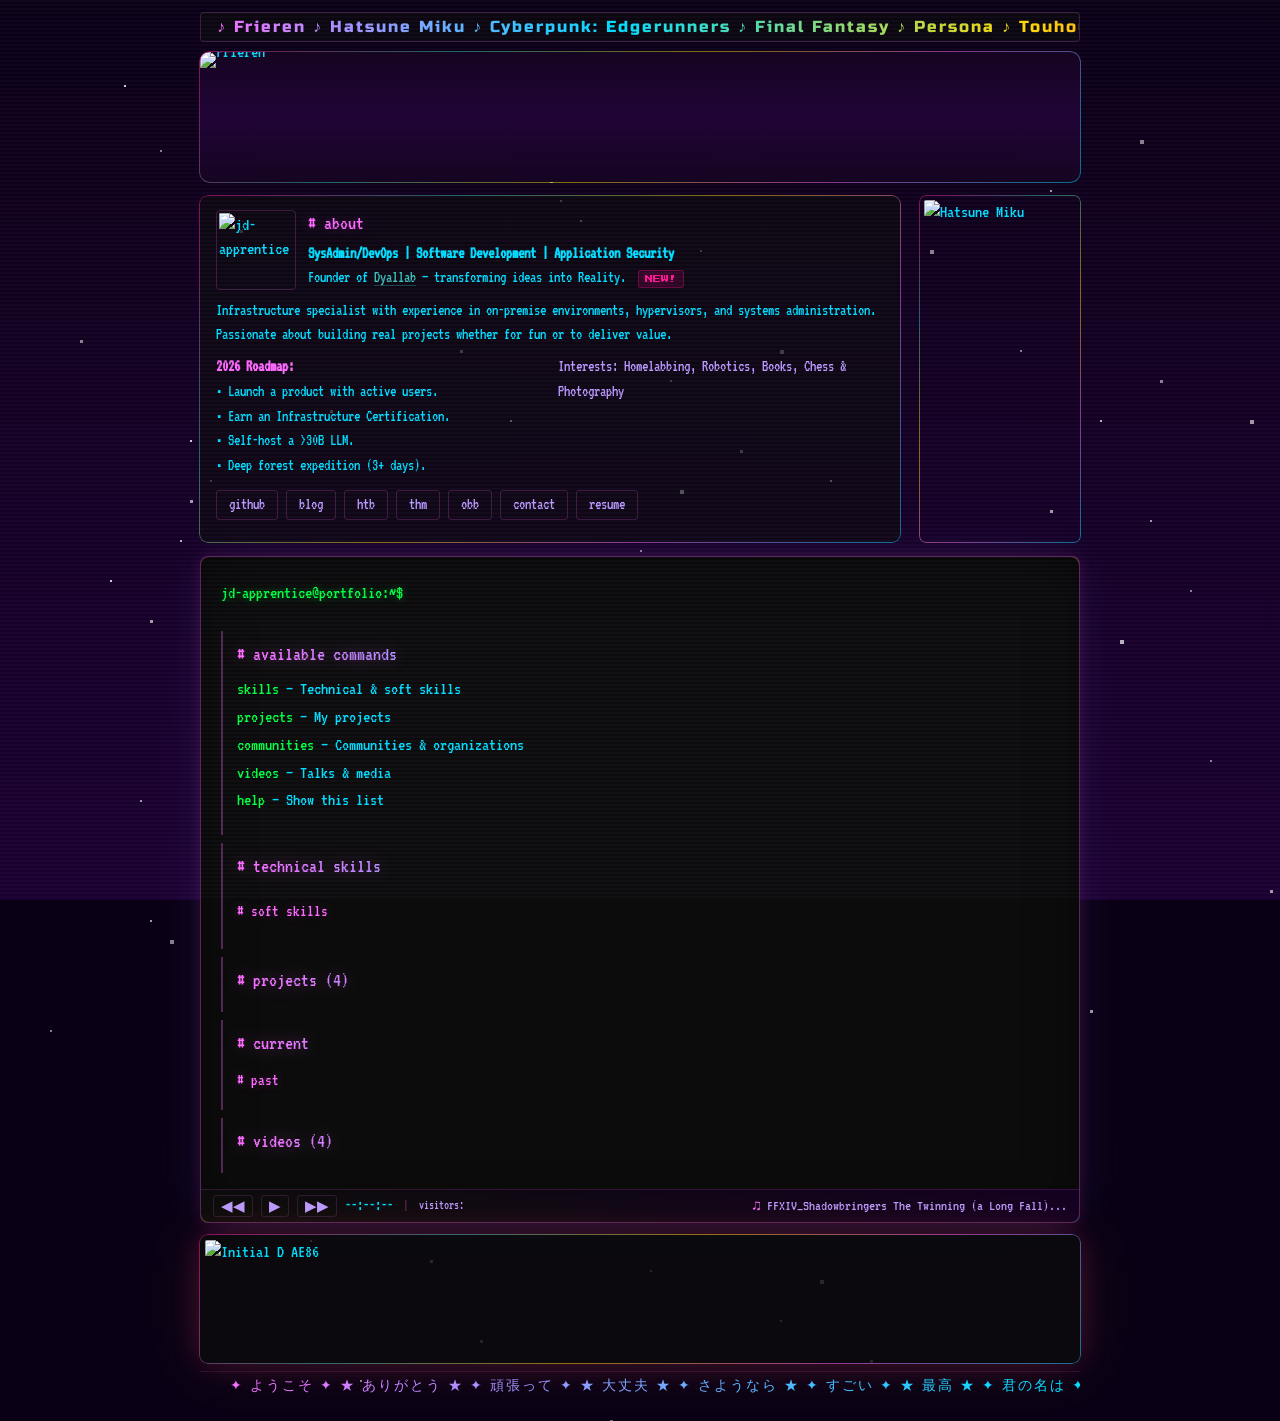
==== commit 75d0b295: "Update index.html" ====
--- a/index.html
+++ b/index.html
@@ -1581,8 +1581,7 @@
                     Infrastructure specialist with experience in on-premise
                     environments, hypervisors, and systems administration.
                     Passionate about building real projects whether for fun or
-                    to deliver value. Currently working as a Senior Application
-                    Security Engineer.
+                    to deliver value.
                 </div>
                 <div class="about-row">
                     <div class="about-roadmap">
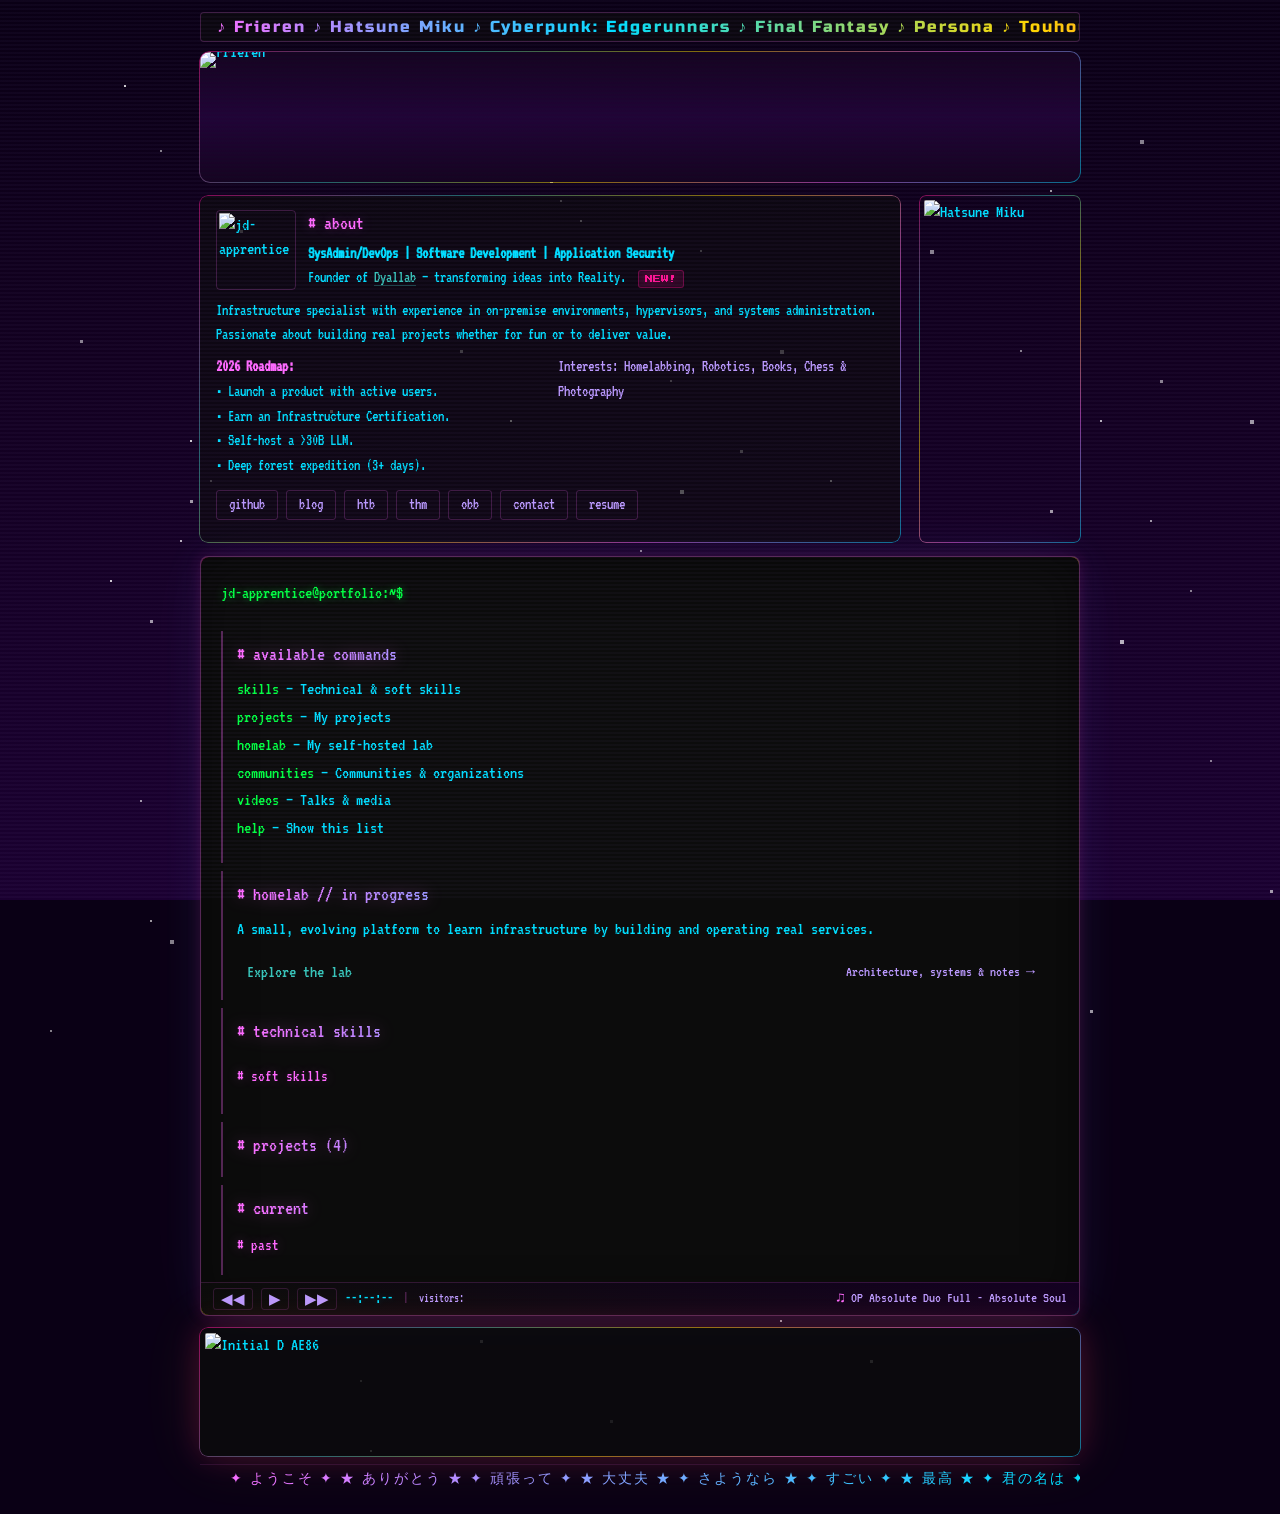
==== commit c7b75146: "Add homelab section to portfolio" ====
--- a/index.html
+++ b/index.html
@@ -1683,7 +1683,7 @@
                 <!-- COMMAND BUTTONS -->
                 <div class="cmd-grid">
                     <template
-                        x-for="cmd in ['skills','projects','communities','videos','help']"
+                        x-for="cmd in ['skills','projects','homelab','communities','videos','help']"
                         :key="cmd"
                     >
                         <button
@@ -1708,6 +1708,8 @@
                         Technical &amp; soft skills<br />
                         <span style="color: var(--green)">projects</span> — My
                         projects<br />
+                        <span style="color: var(--green)">homelab</span> — My
+                        self-hosted lab<br />
                         <span style="color: var(--green)">communities</span> —
                         Communities &amp; organizations<br />
                         <span style="color: var(--green)">videos</span> — Talks
@@ -1715,6 +1717,24 @@
                         <span style="color: var(--green)">help</span> — Show
                         this list<br />
                     </div>
+                </div>
+
+                <!-- ─── HOMELAB ─── -->
+                <div
+                    class="output fade-enter"
+                    x-show="activeSection === 'homelab'"
+                >
+                    <div class="output-title rainbow-heading">
+                        # homelab // in progress
+                    </div>
+                    <div class="output-text">
+                        A small, evolving platform to learn infrastructure by
+                        building and operating real services.
+                    </div>
+                    <a class="project-row" href="./lab/">
+                        <span class="pname">Explore the lab</span>
+                        <span class="plink">Architecture, systems &amp; notes →</span>
+                    </a>
                 </div>
 
                 <!-- ─── SKILLS ─── -->
@@ -2082,6 +2102,7 @@
                         const valid = [
                             "skills",
                             "projects",
+                            "homelab",
                             "communities",
                             "videos",
                             "help",
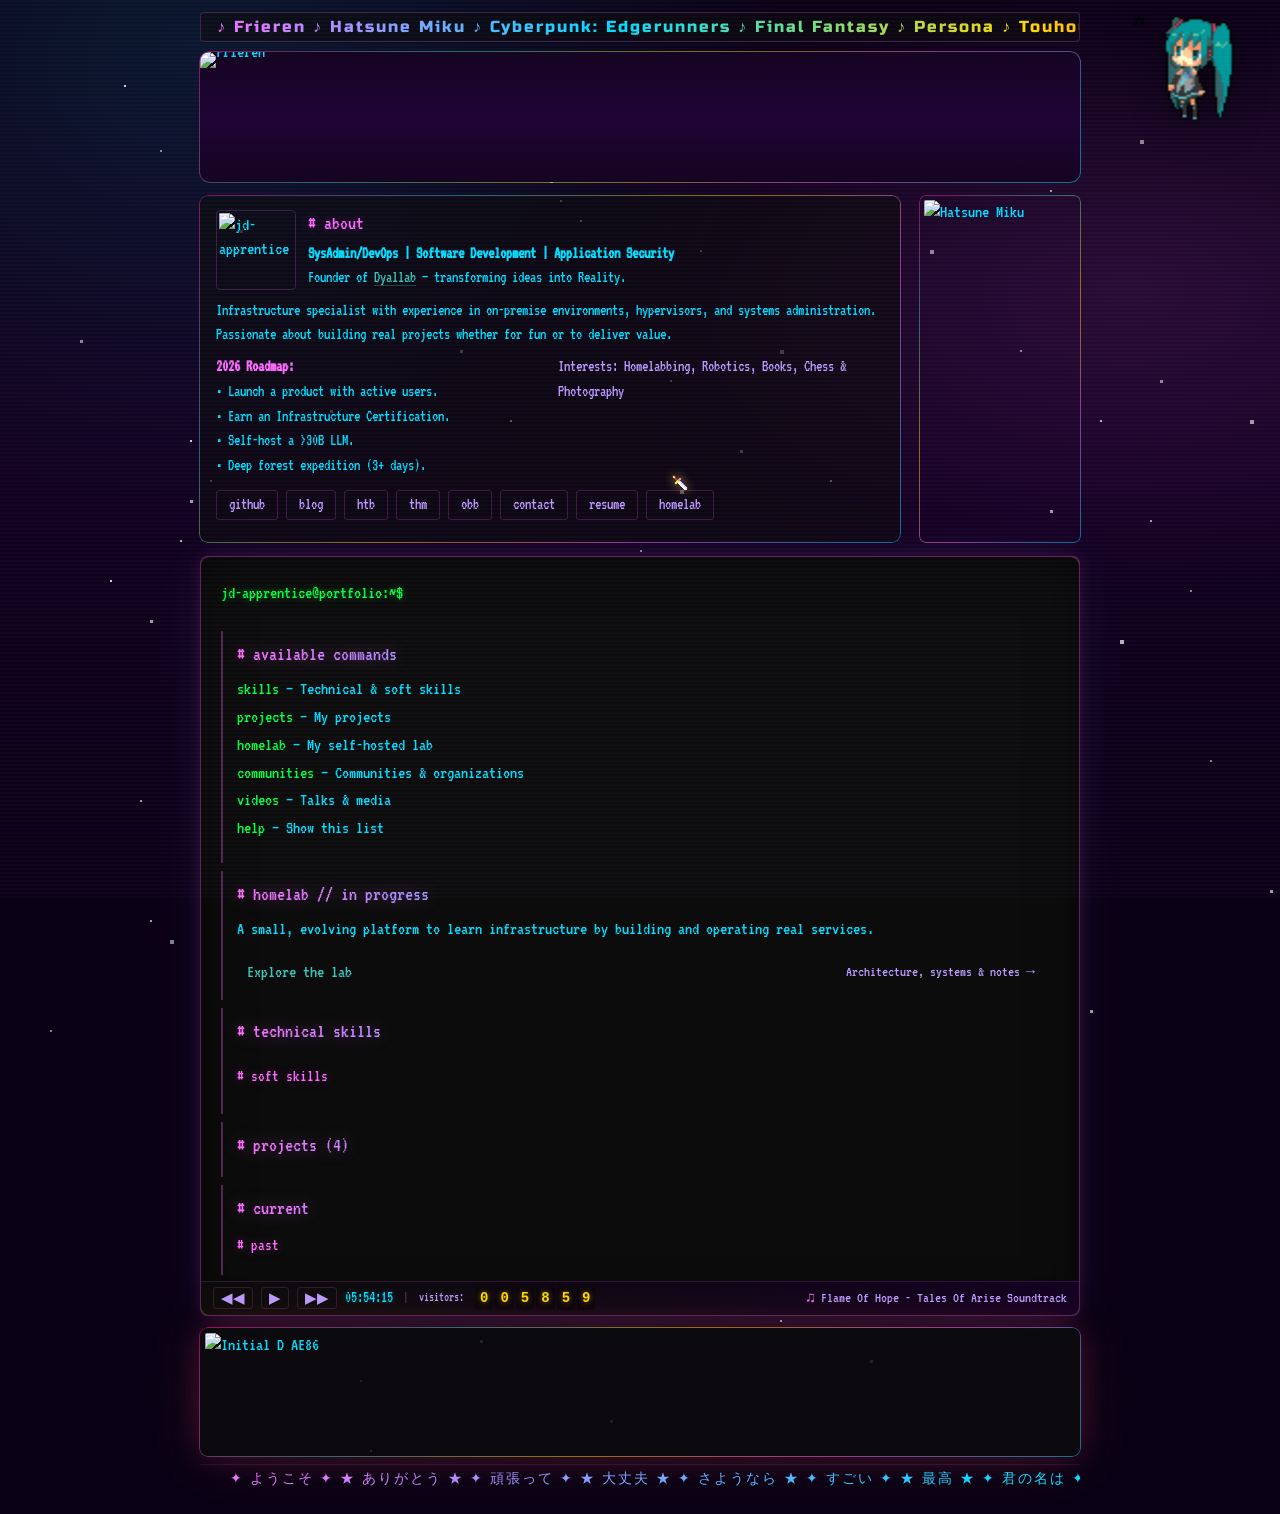
==== commit 62978692: "Add wandering mascot, homelab link and shared background - new mascots.js: draggable mascot that als" ====
--- a/index.html
+++ b/index.html
@@ -93,12 +93,18 @@
                 inset: 0;
                 z-index: 0;
                 pointer-events: none;
-                background: linear-gradient(
-                    180deg,
-                    #0a0015 0%,
-                    #120020 40%,
-                    #1a0030 100%
-                );
+                background:
+                    radial-gradient(
+                        ellipse at 15% 5%,
+                        rgba(0, 221, 255, 0.1),
+                        transparent 38rem
+                    ),
+                    radial-gradient(
+                        ellipse at 88% 32%,
+                        rgba(255, 105, 255, 0.11),
+                        transparent 35rem
+                    ),
+                    linear-gradient(180deg, #0a0015, #120020 52%, #0a0015);
             }
 
             .star-layer {
@@ -276,8 +282,8 @@
                     0deg,
                     transparent,
                     transparent 2px,
-                    rgba(187, 153, 255, 0.035) 2px,
-                    rgba(187, 153, 255, 0.035) 4px
+                    rgba(187, 153, 255, 0.03) 2px,
+                    rgba(187, 153, 255, 0.03) 4px
                 );
                 pointer-events: none;
                 z-index: 999;
@@ -1112,6 +1118,71 @@
                 border-color: rgba(0, 221, 255, 0.4);
                 box-shadow: 0 0 12px rgba(0, 221, 255, 0.1);
             }
+            .social-link--lab {
+                position: relative;
+            }
+            .social-sword {
+                position: absolute;
+                top: -16px;
+                left: 50%;
+                width: 16px;
+                height: 16px;
+                image-rendering: pixelated;
+                transform: translateX(-50%) scaleY(-1);
+                filter: drop-shadow(0 0 5px rgba(255, 207, 92, 0.5));
+                pointer-events: none;
+                transition: transform 0.15s ease;
+            }
+            .social-link--lab:hover .social-sword {
+                transform: translateX(-50%) translateY(4px) scaleY(-1);
+            }
+            @media (max-width: 760px) {
+                .social-sword {
+                    display: none;
+                }
+            }
+
+            /* ── draggable mascots ── */
+            .mascot {
+                position: absolute;
+                top: 0;
+                left: 0;
+                z-index: 900;
+                width: 104px;
+                aspect-ratio: 493 / 522;
+                visibility: hidden; /* shown by mascots.js once positioned */
+                cursor: grab;
+                touch-action: none;
+                user-select: none;
+                -webkit-user-select: none;
+                will-change: transform;
+                filter: drop-shadow(0 8px 16px rgba(0, 0, 0, 0.55));
+                transition: filter 0.15s ease;
+            }
+            .mascot img {
+                display: block;
+                width: 100%;
+                height: 100%;
+                pointer-events: none;
+            }
+            .mascot.is-gliding {
+                transition:
+                    transform 2.6s cubic-bezier(0.45, 0, 0.25, 1),
+                    filter 0.15s ease;
+            }
+            .mascot.is-dragging {
+                cursor: grabbing;
+                filter: drop-shadow(0 10px 22px rgba(255, 105, 255, 0.5));
+            }
+            body.is-dragging-mascot {
+                user-select: none;
+                -webkit-user-select: none;
+            }
+            @media (max-width: 760px) {
+                .mascot {
+                    width: 76px;
+                }
+            }
 
             /* ═══════════════════════════════════════════════════
        90s RETRO DECORATIONS
@@ -1573,7 +1644,6 @@
                                 >Dyallab</a
                             >
                             — transforming ideas into Reality.
-                            <span class="badge-new">NEW!</span>
                         </div>
                     </div>
                 </div>
@@ -1647,6 +1717,17 @@
                         target="_blank"
                         rel="noopener"
                         >resume</a
+                    >
+                    <!-- sword sprite: "16x16 Swords (Weird)" by ARoachIFoundOnMyPillow, CC0 (opengameart.org) -->
+                    <a class="social-link social-link--lab" href="./lab/">
+                        homelab<img
+                            class="social-sword"
+                            src="assets/pixel-sword.png"
+                            alt=""
+                            width="16"
+                            height="16"
+                            aria-hidden="true"
+                        /></a
                     >
                 </div>
             </div>
@@ -2163,6 +2244,17 @@
                 }));
             });
         </script>
+        <!-- draggable mascot: grab her and drop her anywhere -->
+        <div class="mascot" data-mascot="miku" aria-hidden="true">
+            <img
+                src="assets/miku-chibi.gif"
+                alt=""
+                width="104"
+                height="110"
+                draggable="false"
+            />
+        </div>
         <script src="./effects.js" defer></script>
+        <script src="./mascots.js" defer></script>
     </body>
 </html>
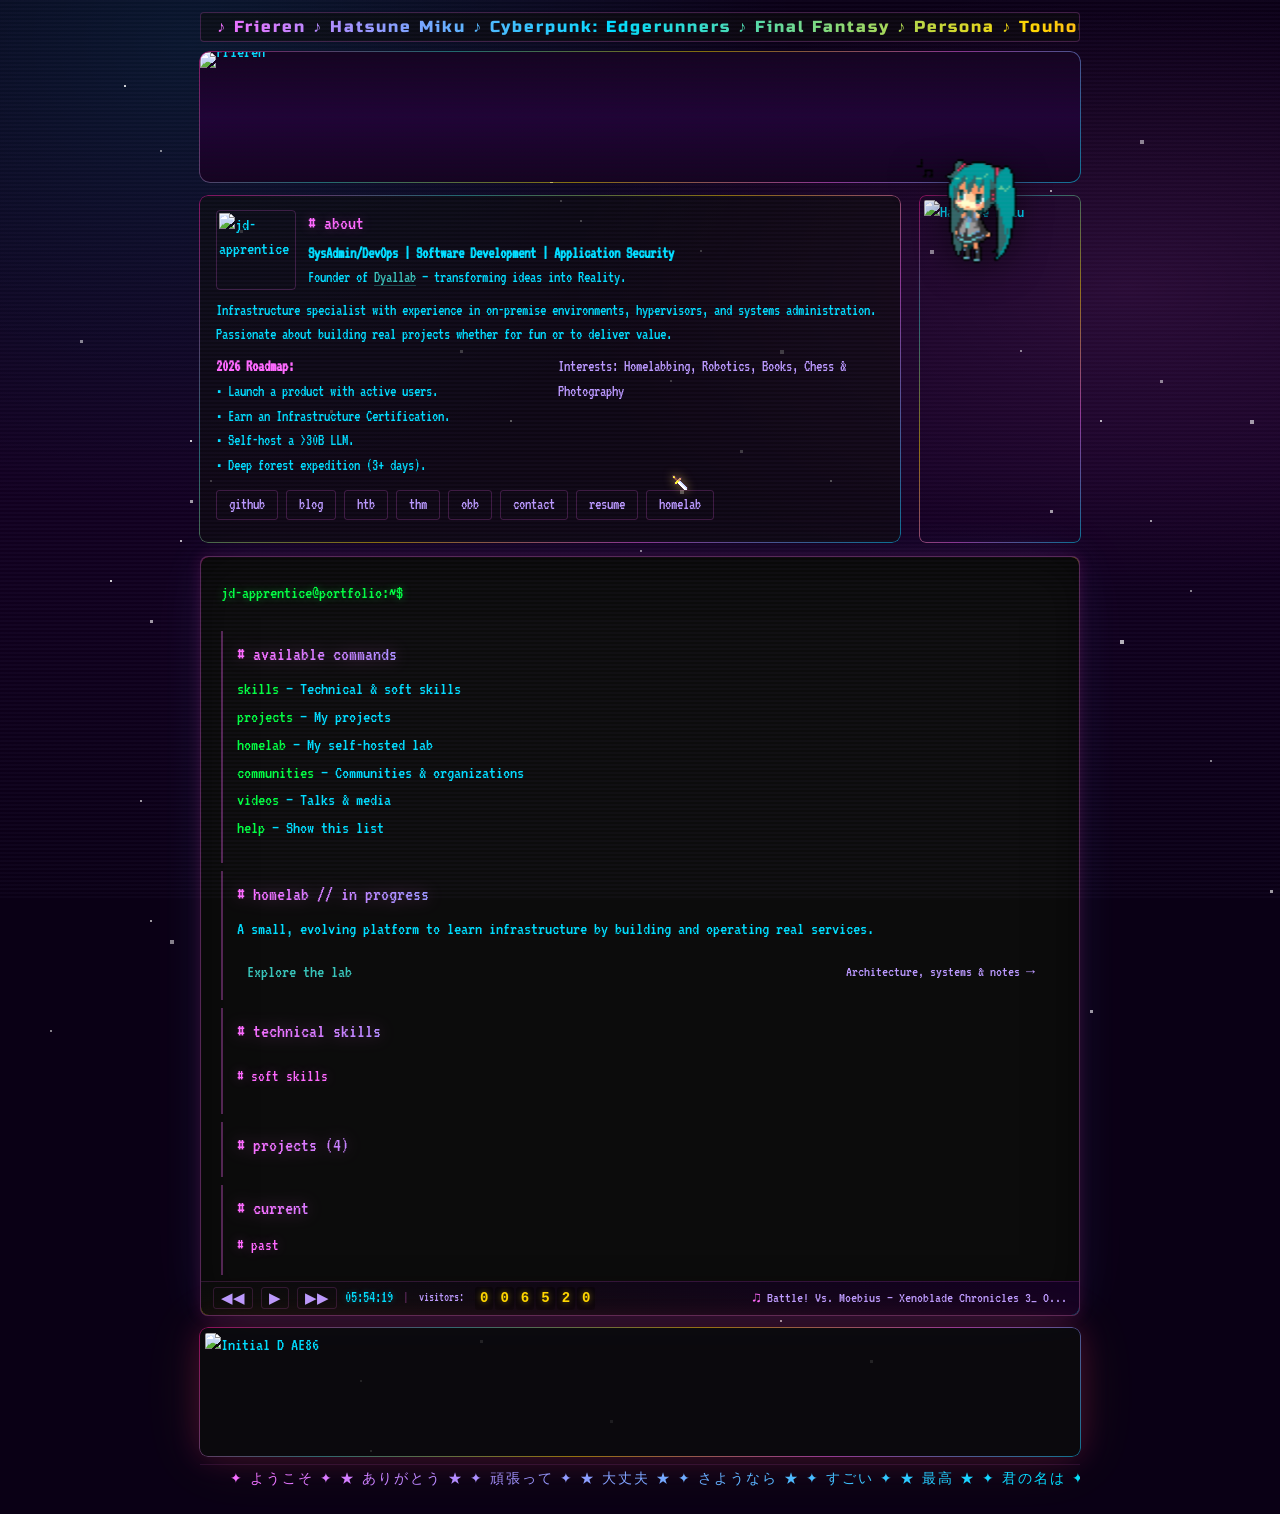
==== commit edcbdf2f: "Update contributor section in index.html Moved D1stinct from 'present' to 'past' contributors." ====
--- a/index.html
+++ b/index.html
@@ -2091,11 +2091,6 @@
                                 role: "Contributor",
                                 url: "https://community-scripts.org/",
                             },
-                            {
-                                name: "D1stinct",
-                                role: "Contributor",
-                                url: "https://www.linkedin.com/company/d1stinct/",
-                            },
                         ],
                         past: [
                             {
@@ -2107,6 +2102,11 @@
                                 name: "Club DevOps",
                                 role: "Staff",
                                 url: "https://linktr.ee/clubdevops",
+                            },
+                            {
+                                name: "D1stinct",
+                                role: "Contributor",
+                                url: "https://www.linkedin.com/company/d1stinct/",
                             },
                             {
                                 name: "Frontend Cafe",
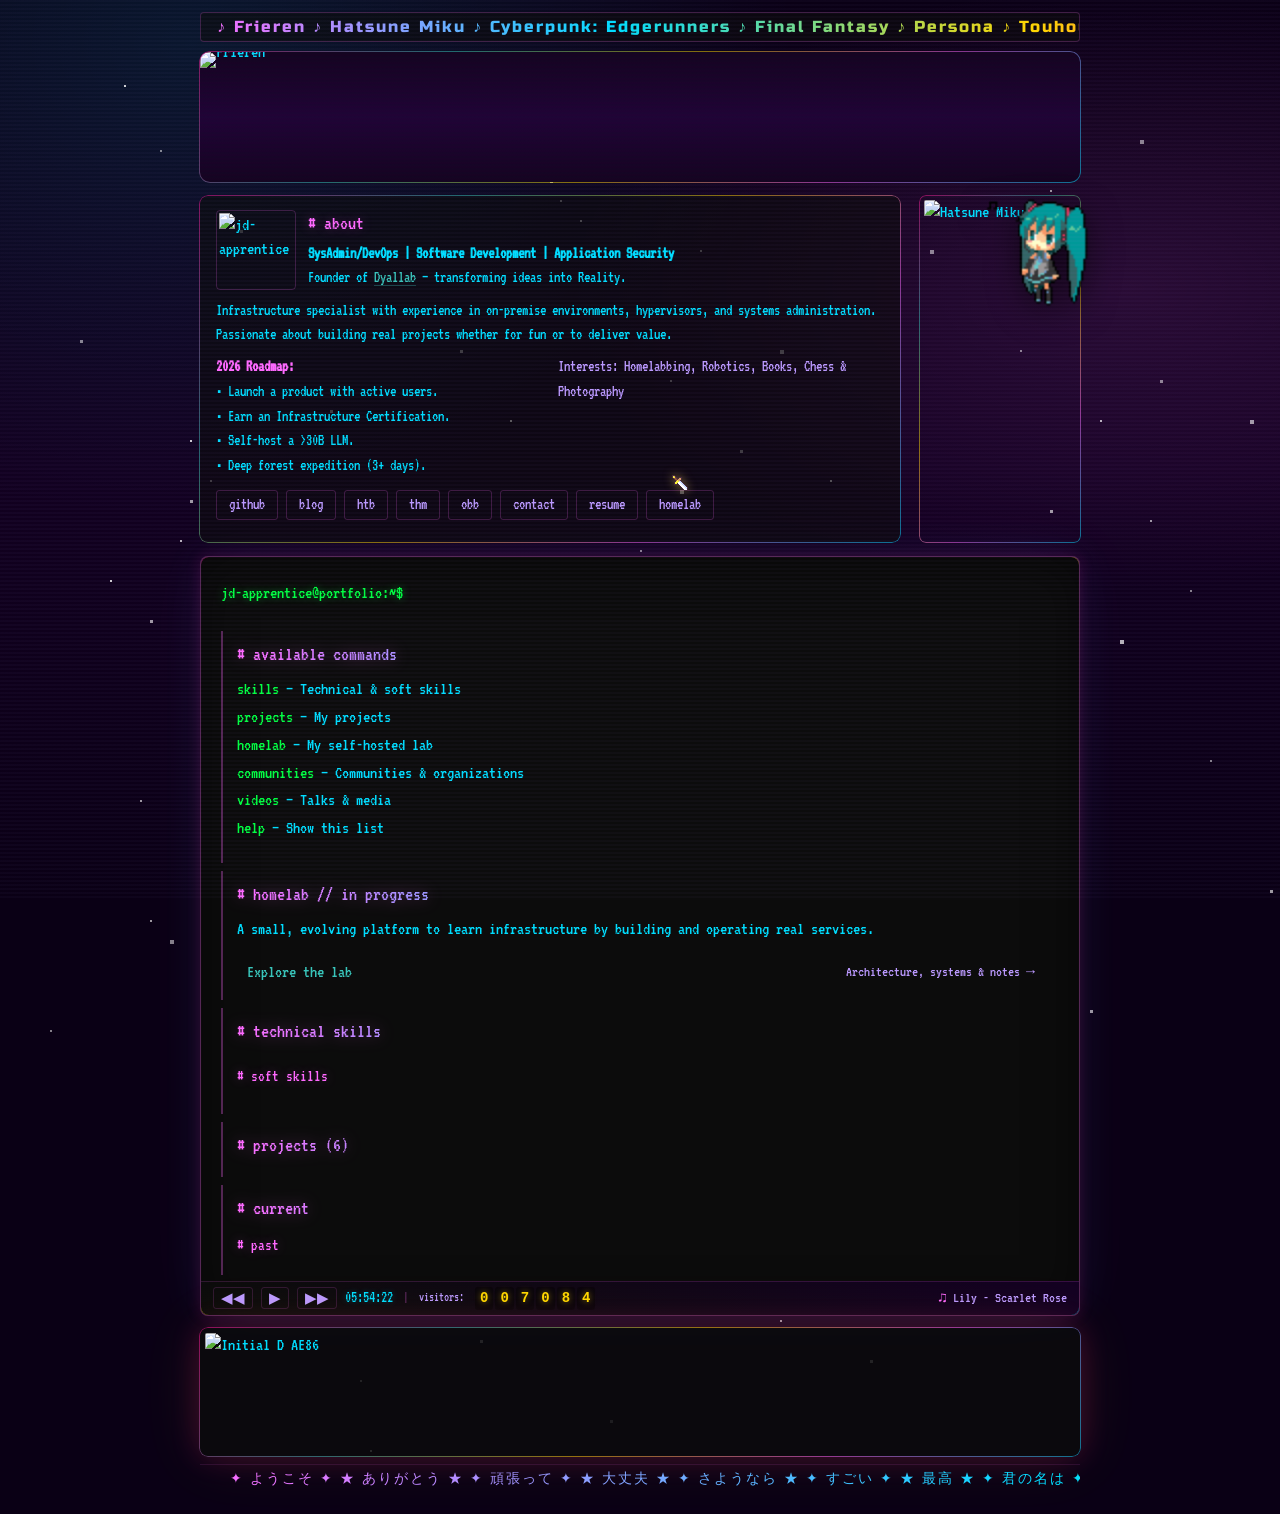
==== commit a078b4df: "feat: add Melodias Studio and Frieren Desk projects" ====
--- a/index.html
+++ b/index.html
@@ -1850,7 +1850,7 @@
                     x-show="activeSection === 'projects'"
                 >
                     <div class="output-title rainbow-heading">
-                        # projects (4)
+                        # projects (6)
                     </div>
                     <div>
                         <template
@@ -2077,6 +2077,20 @@
                             status: "Live",
                             statusIcon: "\uD83D\uDFE2",
                             url: "https://henkaipan.dyallab.com.ar/",
+                        },
+                        {
+                            name: "Melodias Studio",
+                            desc: "Chiptune & pixel-art video generator with local models",
+                            status: "Live",
+                            statusIcon: "\uD83D\uDFE2",
+                            url: "https://github.com/melodias8bit/melodias-studio",
+                        },
+                        {
+                            name: "Frieren Desk",
+                            desc: "Chibi Frieren desktop pet for Hyprland",
+                            status: "Live",
+                            statusIcon: "\uD83D\uDFE2",
+                            url: "https://jd-apprentice.github.io/frieren-desk/",
                         },
                     ],
                     communities: {
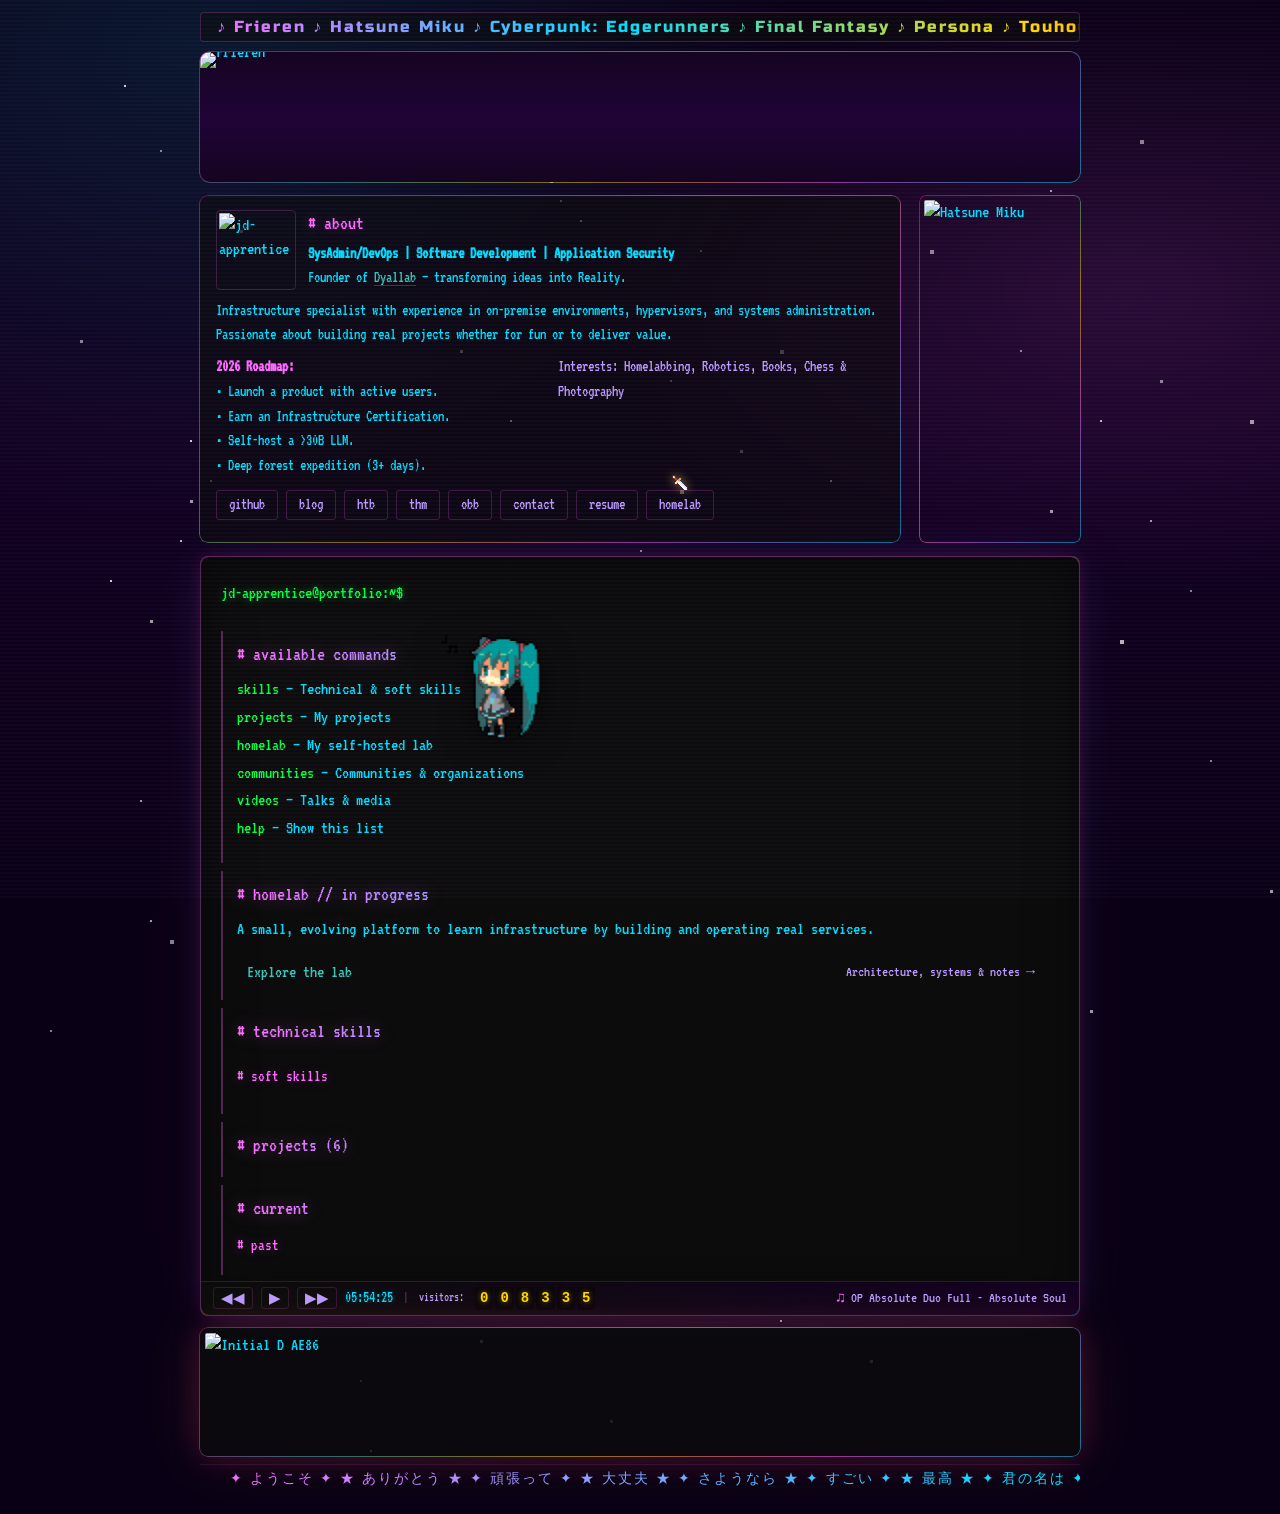
==== commit 33d0e12d: "chore: mark Melodias Studio as under construction, HenKaiPan as maintenance" ====
--- a/index.html
+++ b/index.html
@@ -1062,10 +1062,13 @@
             .project-row .pname {
                 color: var(--teal);
                 flex: 1;
+                min-width: 0;
             }
             .project-row .plink {
                 color: var(--soft-purple);
                 font-size: 15px;
+                flex-shrink: 0;
+                text-align: right;
             }
             .project-row:hover .plink {
                 color: var(--gold);
@@ -2074,15 +2077,15 @@
                         {
                             name: "HenKaiPan",
                             desc: "AppSec Platform",
-                            status: "Live",
-                            statusIcon: "\uD83D\uDFE2",
+                            status: "Maintenance",
+                            statusIcon: "\uD83D\uDEE0\uFE0F",
                             url: "https://henkaipan.dyallab.com.ar/",
                         },
                         {
                             name: "Melodias Studio",
                             desc: "Chiptune & pixel-art video generator with local models",
-                            status: "Live",
-                            statusIcon: "\uD83D\uDFE2",
+                            status: "Under Construction",
+                            statusIcon: "\uD83D\uDEA7",
                             url: "https://github.com/melodias8bit/melodias-studio",
                         },
                         {
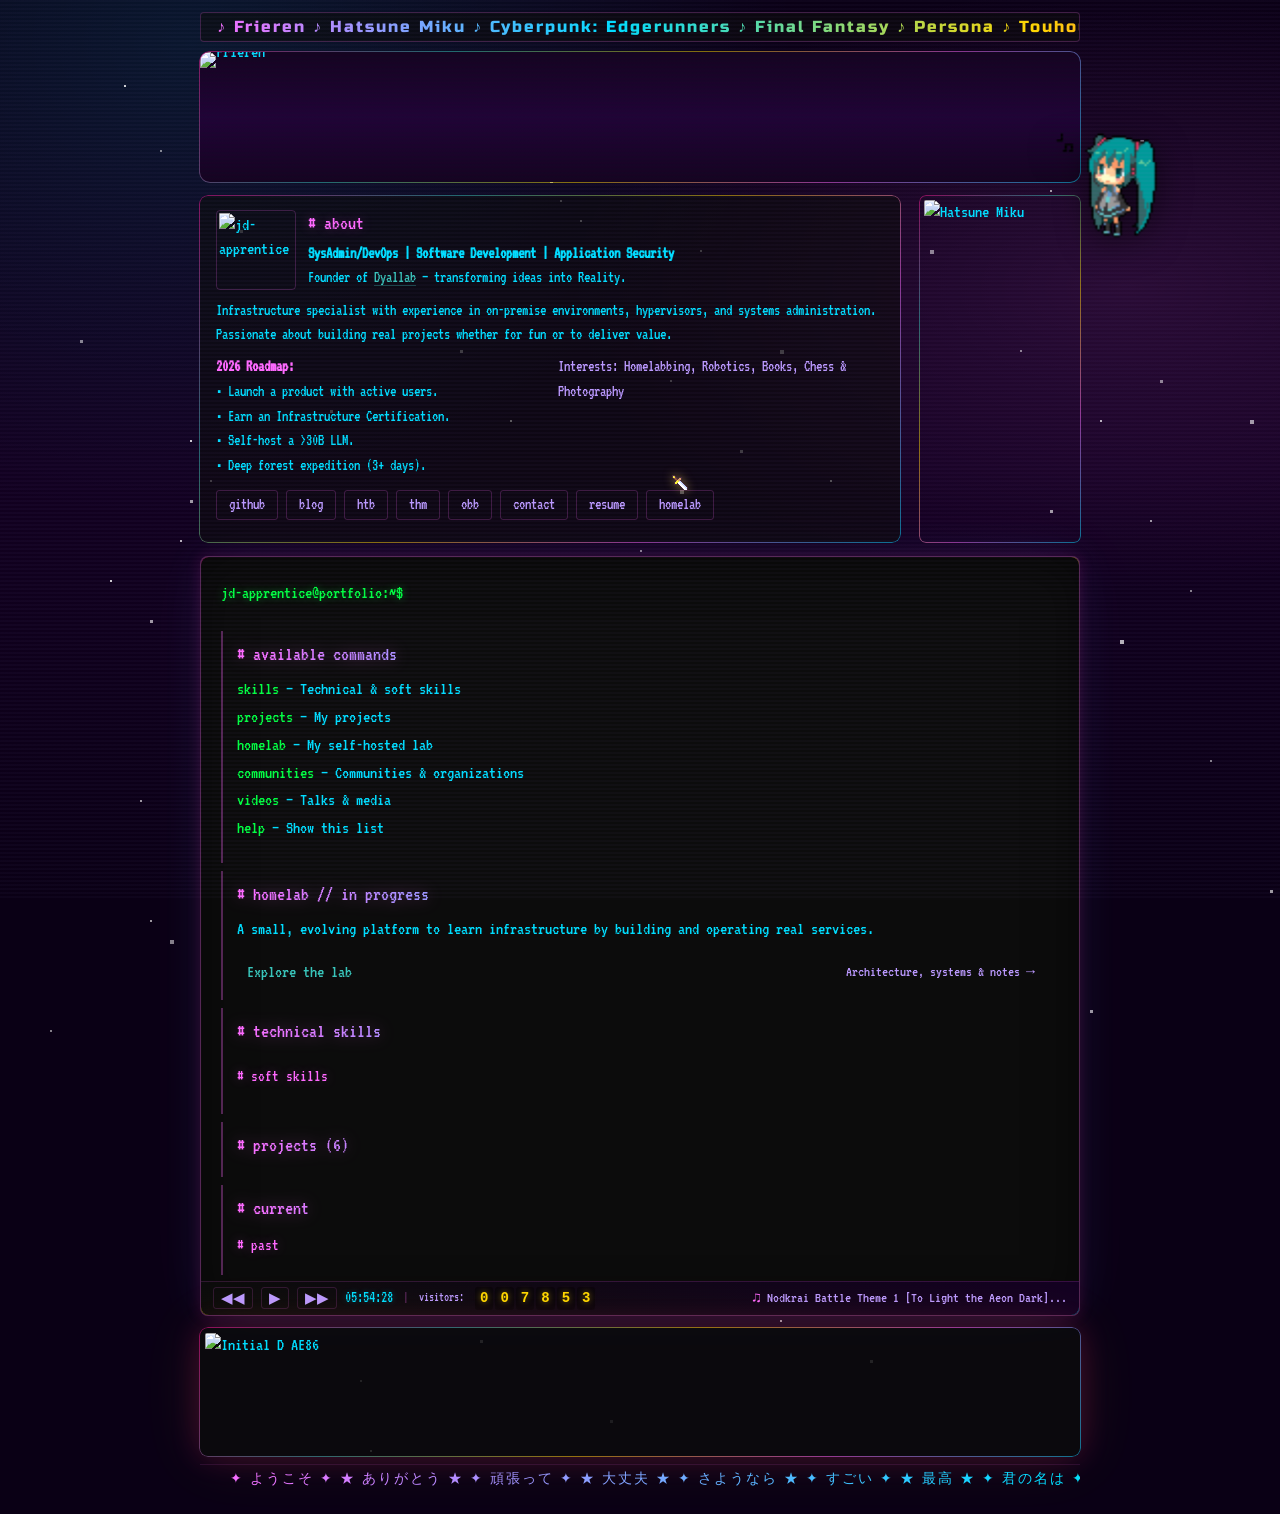
==== commit 4443b769: "fix(site): point Frieren Desk link to frieren-labs org" ====
--- a/index.html
+++ b/index.html
@@ -2093,7 +2093,7 @@
                             desc: "Chibi Frieren desktop pet for Hyprland",
                             status: "Live",
                             statusIcon: "\uD83D\uDFE2",
-                            url: "https://jd-apprentice.github.io/frieren-desk/",
+                            url: "https://frieren-labs.github.io/frieren-desk/",
                         },
                     ],
                     communities: {
